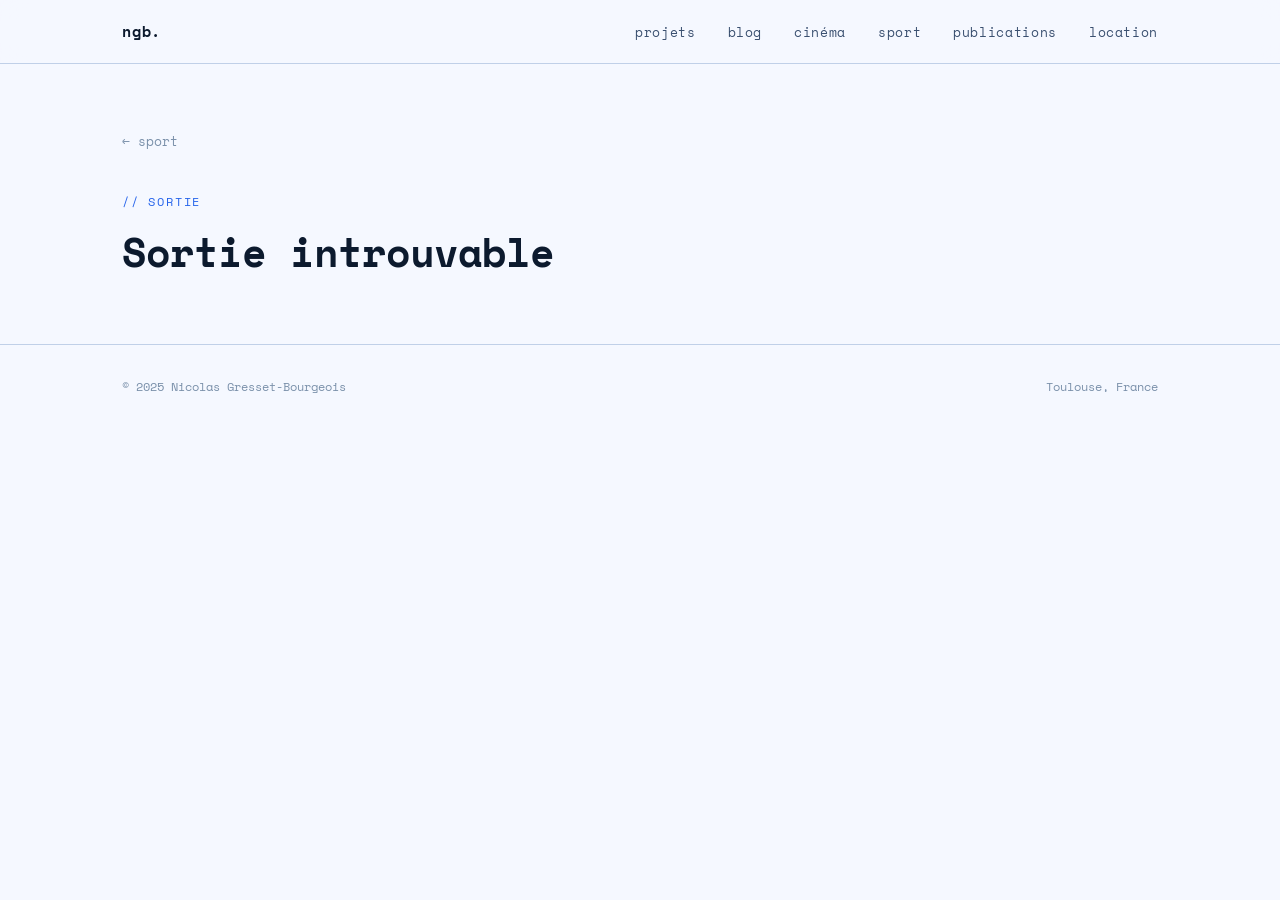
==== activite.html @ 1362cb23 "Add location tab: meeting point finder for Toulouse Client-side prototype that picks the meeting poi" ====
<!DOCTYPE html>
<html lang="fr">

<head>
    <meta charset="UTF-8">
    <meta name="viewport" content="width=device-width, initial-scale=1.0">
    <meta name="description"
        content="Détail d'une sortie course à pied : allure, fréquence cardiaque et intervalles détectés.">
    <title>Sortie — Nicolas Gresset-Bourgeois</title>
    <link rel="preconnect" href="https://fonts.googleapis.com">
    <link rel="preconnect" href="https://fonts.gstatic.com" crossorigin>
    <link
        href="https://fonts.googleapis.com/css2?family=Space+Mono:wght@400;700&family=DM+Sans:ital,wght@0,300;0,400;0,500;1,300&display=swap"
        rel="stylesheet">
    <link rel="stylesheet" href="css/style.css">
</head>

<body>

    <!-- ======= NAVIGATION ======= -->
    <nav class="nav" aria-label="Navigation principale">
        <div class="nav-inner">
            <a href="index.html" class="nav-logo">ngb.</a>
            <button class="nav-toggle" aria-label="Ouvrir le menu de navigation" aria-expanded="false">
                <span></span><span></span><span></span>
            </button>
            <ul class="nav-links" role="list">
                <li><a href="projects.html">projets</a></li>
                <li><a href="blog.html">blog</a></li>
                <li><a href="cinema.html">cinéma</a></li>
                <li><a href="sport.html">sport</a></li>
                <li><a href="publications.html">publications</a></li>
                <li><a href="location.html">location</a></li>
            </ul>
        </div>
    </nav>

    <!-- ======= PAGE HEADER ======= -->
    <header class="page-header">
        <div class="container">
            <a href="sport.html" class="article-back">&larr; sport</a>
            <p class="page-header-label" id="activity-date">// sortie</p>
            <h1 class="page-header-title" id="activity-name">Chargement…</h1>
            <p class="activity-label" id="activity-label"></p>
            <p class="activity-description" id="activity-description" hidden></p>
        </div>
    </header>

    <!-- ======= ACTIVITY DETAIL ======= -->
    <main>
        <div class="container" style="padding-bottom: 5rem;">
            <div class="activity-stats activity-stats--wide" id="activity-stats"></div>

            <section class="chart-card" aria-label="Allure et fréquence cardiaque" style="margin-top: 2rem;">
                <div class="chart-header">
                    <h2 class="chart-title">Allure &amp; fréquence cardiaque</h2>
                    <p class="chart-readout" id="chart-readout" aria-live="polite"></p>
                </div>
                <p class="chart-subtitle">allure (min/km)</p>
                <div class="chart-plot chart-plot--line" id="pace-chart"></div>
                <p class="chart-subtitle">fréquence cardiaque (bpm)</p>
                <div class="chart-plot chart-plot--line" id="hr-chart"></div>
            </section>

            <h2 class="section-label" style="margin: 3rem 0 1.25rem;">// intervalles détectés</h2>
            <ol class="segment-list" id="segment-list"></ol>
        </div>
    </main>

    <!-- ======= FOOTER ======= -->
    <footer class="footer">
        <div class="footer-inner">
            <span class="footer-text">© 2025 Nicolas Gresset-Bourgeois</span>
            <span class="footer-text">Toulouse, France</span>
        </div>
    </footer>

    <script src="js/nav.js"></script>
    <script src="js/activity.js"></script>
</body>

</html>
---- css/style.css ----
/* =============================================
   CSS CUSTOM PROPERTIES
   ============================================= */
:root {
    --color-bg:             #F5F8FF;
    --color-surface:        #FFFFFF;
    --color-surface-hover:  #EDF2FF;
    --color-accent:         #2563EB;
    --color-accent-light:   #1D4ED8;
    --color-border:         #C0D0E8;
    --color-text-primary:   #0C1A2E;
    --color-text-secondary: #3A5070;
    --color-text-muted:     #7A90AA;

    --font-mono: 'Space Mono', monospace;
    --font-sans: 'DM Sans', sans-serif;

    --nav-height: 64px;
    --max-width:  1100px;
    --pad-x:      2rem;
}

/* =============================================
   RESET & BASE
   ============================================= */
*, *::before, *::after { box-sizing: border-box; margin: 0; padding: 0; }

html { scroll-behavior: smooth; }

body {
    background-color: var(--color-bg);
    color: var(--color-text-primary);
    font-family: var(--font-sans);
    font-weight: 400;
    line-height: 1.6;
    min-height: 100vh;
}

a {
    color: var(--color-accent);
    text-decoration: none;
    transition: color 0.2s ease;
}
a:hover { color: var(--color-accent-light); }

img { max-width: 100%; display: block; }

/* =============================================
   NAVIGATION
   ============================================= */
.nav {
    position: fixed;
    inset: 0 0 auto 0;
    z-index: 100;
    height: var(--nav-height);
    background: rgba(245, 248, 255, 0.88);
    backdrop-filter: blur(12px);
    -webkit-backdrop-filter: blur(12px);
    border-bottom: 1px solid var(--color-border);
}

.nav-inner {
    max-width: var(--max-width);
    margin: 0 auto;
    padding: 0 var(--pad-x);
    height: 100%;
    display: flex;
    align-items: center;
    justify-content: space-between;
}

.nav-logo {
    font-family: var(--font-mono);
    font-size: 0.95rem;
    font-weight: 700;
    color: var(--color-text-primary);
    letter-spacing: 0.05em;
}
.nav-logo:hover { color: var(--color-accent-light); }

.nav-links {
    display: flex;
    gap: 2rem;
    list-style: none;
}

.nav-links a {
    font-family: var(--font-mono);
    font-size: 0.8rem;
    color: var(--color-text-secondary);
    text-transform: lowercase;
    letter-spacing: 0.05em;
    transition: color 0.2s ease;
}
.nav-links a:hover,
.nav-links a.active { color: var(--color-accent-light); }

.nav-toggle {
    display: none;
    flex-direction: column;
    gap: 5px;
    cursor: pointer;
    padding: 4px;
    background: none;
    border: none;
}
.nav-toggle span {
    display: block;
    width: 22px;
    height: 2px;
    background: var(--color-text-secondary);
    transition: transform 0.3s ease, opacity 0.3s ease;
}

/* =============================================
   VORONOI CANVAS
   ============================================= */
#voronoi-canvas {
    position: fixed;
    inset: 0;
    width: 100%;
    height: 100%;
    pointer-events: none;
    z-index: 0;
    opacity: 0.6;
}

/* =============================================
   LAYOUT UTILITIES
   ============================================= */
.container {
    max-width: var(--max-width);
    margin: 0 auto;
    padding: 0 var(--pad-x);
    position: relative;
    z-index: 1;
}

.section { padding: 5rem 0; }

.section-header { margin-bottom: 2.5rem; }

.section-label {
    font-family: var(--font-mono);
    font-size: 0.75rem;
    color: var(--color-accent);
    letter-spacing: 0.15em;
    text-transform: uppercase;
    margin-bottom: 0.5rem;
}

.section-title {
    font-family: var(--font-mono);
    font-size: 1.5rem;
    font-weight: 700;
    color: var(--color-text-primary);
}

.section-more {
    margin-top: 1.75rem;
    text-align: right;
}
.section-more a {
    font-family: var(--font-mono);
    font-size: 0.8rem;
    color: var(--color-text-secondary);
}
.section-more a:hover { color: var(--color-accent-light); }

/* =============================================
   HERO
   ============================================= */
.hero {
    min-height: 100vh;
    display: flex;
    align-items: center;
    padding-top: var(--nav-height);
}

.hero-inner { padding: 5rem 0; }

.hero-label {
    font-family: var(--font-mono);
    font-size: 0.75rem;
    color: var(--color-accent);
    letter-spacing: 0.15em;
    margin-bottom: 1.5rem;
    opacity: 0;
    animation: fade-up 0.7s ease forwards;
    animation-delay: 0.1s;
}

.hero-name {
    font-family: var(--font-mono);
    font-size: clamp(2.5rem, 6vw, 4.5rem);
    font-weight: 700;
    color: var(--color-text-primary);
    line-height: 1.1;
    margin-bottom: 0.75rem;
    opacity: 0;
    animation: fade-up 0.7s ease forwards;
    animation-delay: 0.2s;
}

.hero-tagline {
    font-family: var(--font-mono);
    font-size: 1rem;
    color: var(--color-text-secondary);
    margin-bottom: 1.75rem;
    opacity: 0;
    animation: fade-up 0.7s ease forwards;
    animation-delay: 0.3s;
}

.hero-bio {
    font-family: var(--font-sans);
    font-size: 1.05rem;
    font-weight: 300;
    color: var(--color-text-secondary);
    max-width: 540px;
    line-height: 1.75;
    margin-bottom: 2.25rem;
    opacity: 0;
    animation: fade-up 0.7s ease forwards;
    animation-delay: 0.4s;
}

.hero-links {
    display: flex;
    flex-wrap: wrap;
    gap: 0.75rem;
    opacity: 0;
    animation: fade-up 0.7s ease forwards;
    animation-delay: 0.5s;
}

.hero-link {
    display: inline-flex;
    align-items: center;
    gap: 0.45rem;
    font-family: var(--font-mono);
    font-size: 0.78rem;
    color: var(--color-text-secondary);
    padding: 0.45rem 0.9rem;
    border: 1px solid var(--color-border);
    border-radius: 4px;
    transition: color 0.2s, border-color 0.2s, background 0.2s;
}
.hero-link:hover {
    color: var(--color-accent-light);
    border-color: var(--color-accent);
    background: var(--color-surface);
}

/* =============================================
   PROJECT CARDS
   ============================================= */
.projects-grid {
    display: grid;
    grid-template-columns: repeat(auto-fill, minmax(300px, 1fr));
    gap: 1.5rem;
}

.project-card {
    background: var(--color-surface);
    border: 1px solid var(--color-border);
    border-radius: 8px;
    padding: 1.5rem;
    transition: background 0.2s, border-color 0.2s, transform 0.2s;
    display: flex;
    flex-direction: column;
    gap: 0.8rem;
}
.project-card:hover {
    background: var(--color-surface-hover);
    border-color: var(--color-accent);
    transform: translateY(-2px);
}

.project-card-title {
    font-family: var(--font-mono);
    font-size: 0.95rem;
    font-weight: 700;
    color: var(--color-text-primary);
}

.project-card-desc {
    font-family: var(--font-sans);
    font-size: 0.9rem;
    font-weight: 300;
    color: var(--color-text-secondary);
    line-height: 1.65;
    flex: 1;
}

.project-tags {
    display: flex;
    flex-wrap: wrap;
    gap: 0.4rem;
}

.tag {
    font-family: var(--font-mono);
    font-size: 0.68rem;
    color: var(--color-accent);
    background: rgba(37, 99, 235, 0.07);
    border: 1px solid rgba(37, 99, 235, 0.25);
    padding: 0.2rem 0.5rem;
    border-radius: 3px;
    letter-spacing: 0.04em;
}

/* Blog tag variants */
.tag[data-type="tech"]      { color: #4A90D9; background: rgba(74,144,217,0.08); border-color: rgba(74,144,217,0.3); }
.tag[data-type="recherche"] { color: #A78BFA; background: rgba(167,139,250,0.08); border-color: rgba(167,139,250,0.3); }
.tag[data-type="culture"]   { color: #F59E0B; background: rgba(245,158,11,0.08); border-color: rgba(245,158,11,0.3); }
.tag[data-type="perso"]     { color: #4ADEAC; background: rgba(74,222,172,0.08); border-color: rgba(74,222,172,0.3); }

.project-links {
    display: flex;
    gap: 1rem;
    margin-top: 0.25rem;
}

.project-link {
    font-family: var(--font-mono);
    font-size: 0.75rem;
    color: var(--color-text-muted);
    display: inline-flex;
    align-items: center;
    gap: 0.3rem;
    transition: color 0.2s;
}
.project-link:hover { color: var(--color-accent-light); }

/* =============================================
   PUBLICATIONS
   ============================================= */
.publications-list {
    display: flex;
    flex-direction: column;
    gap: 1.25rem;
}

.publication-item {
    background: var(--color-surface);
    border: 1px solid var(--color-border);
    border-left: 3px solid var(--color-accent);
    border-radius: 4px;
    padding: 1.25rem 1.5rem;
}
.publication-item.pending { border-left-color: var(--color-text-muted); }

.publication-title {
    font-family: var(--font-mono);
    font-size: 0.93rem;
    font-weight: 700;
    color: var(--color-text-primary);
    margin-bottom: 0.4rem;
}

.publication-meta {
    font-family: var(--font-sans);
    font-size: 0.85rem;
    color: var(--color-text-secondary);
}
.publication-item.pending .publication-meta {
    color: var(--color-text-muted);
    font-style: italic;
}

.publication-link {
    display: inline-block;
    margin-top: 0.6rem;
    font-family: var(--font-mono);
    font-size: 0.75rem;
    color: var(--color-accent);
}
.publication-link:hover { color: var(--color-accent-light); }

.publication-item .tag { display: inline-block; margin-bottom: 0.6rem; }

.publication-authors {
    font-family: var(--font-sans);
    font-size: 0.85rem;
    font-weight: 300;
    color: var(--color-text-secondary);
    margin-bottom: 0.2rem;
}
.publication-authors strong { font-weight: 500; color: var(--color-text-primary); }

.publication-links {
    display: flex;
    flex-wrap: wrap;
    gap: 1rem;
}

.publication-extra { margin-top: 0.6rem; }
.publication-extra summary {
    font-family: var(--font-mono);
    font-size: 0.75rem;
    color: var(--color-text-muted);
    cursor: pointer;
}
.publication-extra summary:hover { color: var(--color-accent-light); }

.publication-abstract {
    font-family: var(--font-sans);
    font-size: 0.88rem;
    font-weight: 300;
    color: var(--color-text-secondary);
    line-height: 1.7;
    margin-top: 0.5rem;
    max-width: 720px;
}

.publication-bibtex pre {
    margin-top: 0.5rem;
    padding: 0.9rem 1rem;
    background: var(--color-bg);
    border: 1px solid var(--color-border);
    border-radius: 4px;
    font-family: var(--font-mono);
    font-size: 0.72rem;
    color: var(--color-text-secondary);
    white-space: pre-wrap;
    word-break: break-word;
}

.publication-copy {
    margin-top: 0.4rem;
    font-family: var(--font-mono);
    font-size: 0.72rem;
    color: var(--color-accent);
    background: none;
    border: 1px solid var(--color-border);
    border-radius: 4px;
    padding: 0.2rem 0.6rem;
    cursor: pointer;
}
.publication-copy:hover { border-color: var(--color-accent); }

.publication-year {
    font-family: var(--font-mono);
    font-size: 0.75rem;
    color: var(--color-accent);
    letter-spacing: 0.15em;
    margin-top: 1rem;
}

.publication-profiles {
    display: flex;
    flex-wrap: wrap;
    gap: 1.25rem;
    margin-top: 0.75rem;
    font-family: var(--font-mono);
    font-size: 0.8rem;
}

/* =============================================
   BLOG PREVIEW LIST (home)
   ============================================= */
.blog-list {
    display: flex;
    flex-direction: column;
}

.blog-item {
    display: flex;
    align-items: baseline;
    gap: 1.25rem;
    padding: 1rem 0;
    border-bottom: 1px solid var(--color-border);
    color: inherit;
    transition: background 0.15s;
}
.blog-item:last-child { border-bottom: none; }

.blog-item-date {
    font-family: var(--font-mono);
    font-size: 0.75rem;
    color: var(--color-text-muted);
    white-space: nowrap;
    min-width: 88px;
}

.blog-item-title {
    font-family: var(--font-sans);
    font-size: 0.93rem;
    color: var(--color-text-secondary);
    transition: color 0.2s;
}
.blog-item:hover .blog-item-title { color: var(--color-accent-light); }

/* =============================================
   PAGE HEADER (inner pages)
   ============================================= */
.page-header {
    padding: calc(var(--nav-height) + 4rem) 0 3rem;
}

.page-header-label {
    font-family: var(--font-mono);
    font-size: 0.75rem;
    color: var(--color-accent);
    letter-spacing: 0.15em;
    text-transform: uppercase;
    margin-bottom: 0.5rem;
}

.page-header-title {
    font-family: var(--font-mono);
    font-size: clamp(1.8rem, 4vw, 2.5rem);
    font-weight: 700;
    color: var(--color-text-primary);
}

/* =============================================
   TAG FILTERS (projects page)
   ============================================= */
.tag-filters {
    display: flex;
    flex-wrap: wrap;
    gap: 0.5rem;
    margin-bottom: 2.25rem;
}

.tag-filter {
    font-family: var(--font-mono);
    font-size: 0.75rem;
    color: var(--color-text-secondary);
    background: none;
    border: 1px solid var(--color-border);
    padding: 0.3rem 0.75rem;
    border-radius: 4px;
    cursor: pointer;
    transition: all 0.2s;
}
.tag-filter:hover {
    border-color: var(--color-accent);
    color: var(--color-accent-light);
}
.tag-filter.active {
    background: var(--color-accent);
    color: #fff;
    border-color: var(--color-accent);
}

/* =============================================
   BLOG FULL LIST (blog page)
   ============================================= */
.blog-full-list { display: flex; flex-direction: column; }

.blog-full-item {
    display: block;
    padding: 1.5rem 0;
    border-bottom: 1px solid var(--color-border);
    color: inherit;
}
.blog-full-item:last-child { border-bottom: none; }

.blog-full-item-header {
    display: flex;
    align-items: baseline;
    gap: 1rem;
    margin-bottom: 0.5rem;
    flex-wrap: wrap;
}

.blog-full-item-date {
    font-family: var(--font-mono);
    font-size: 0.75rem;
    color: var(--color-text-muted);
    white-space: nowrap;
}

.blog-full-item-title {
    font-family: var(--font-sans);
    font-size: 1.05rem;
    font-weight: 500;
    color: var(--color-text-primary);
    transition: color 0.2s;
}
.blog-full-item:hover .blog-full-item-title { color: var(--color-accent-light); }

.blog-full-item-excerpt {
    font-family: var(--font-sans);
    font-size: 0.88rem;
    font-weight: 300;
    color: var(--color-text-secondary);
    max-width: 640px;
}

/* =============================================
   CINEMA PAGE
   ============================================= */
.letterboxd-wrap {
    border: 1px solid var(--color-border);
    border-radius: 8px;
    overflow: hidden;
    background: var(--color-surface);
    /* Subtle inner shadow to separate the embed from the page */
    box-shadow: inset 0 1px 3px rgba(37, 99, 235, 0.06);
}

.letterboxd-wrap iframe {
    display: block;
    border: 0;
    width: 100%;
    min-height: 820px;
}

/* =============================================
   SPORT PAGE
   ============================================= */
.activities-grid {
    display: grid;
    grid-template-columns: repeat(auto-fill, minmax(300px, 1fr));
    gap: 1.5rem;
}

.activities-status {
    font-family: var(--font-mono);
    font-size: 0.85rem;
    color: var(--color-text-muted);
}

.activity-card {
    background: var(--color-surface);
    border: 1px solid var(--color-border);
    border-radius: 8px;
    padding: 1.5rem;
    transition: background 0.2s, border-color 0.2s, transform 0.2s;
    display: flex;
    flex-direction: column;
    gap: 0.9rem;
}
.activity-card:hover {
    background: var(--color-surface-hover);
    border-color: var(--color-accent);
    transform: translateY(-2px);
}

.activity-card-header {
    display: flex;
    align-items: center;
    justify-content: space-between;
}

.activity-kind {
    font-family: var(--font-mono);
    font-size: 0.7rem;
    padding: 0.15rem 0.55rem;
    border-radius: 4px;
    border: 1px solid;
}
.activity-card[data-kind="run"]  .activity-kind { color: #F59E0B; background: rgba(245,158,11,0.08); border-color: rgba(245,158,11,0.3); }
.activity-card[data-kind="ride"] .activity-kind { color: #4A90D9; background: rgba(74,144,217,0.08); border-color: rgba(74,144,217,0.3); }

.activity-date {
    font-family: var(--font-mono);
    font-size: 0.75rem;
    color: var(--color-text-muted);
}

.activity-title {
    font-family: var(--font-mono);
    font-size: 0.95rem;
    font-weight: 700;
    color: var(--color-text-primary);
}

.activity-card-label {
    font-family: var(--font-mono);
    font-size: 0.75rem;
    color: var(--color-accent);
    line-height: 1.5;
}

.activity-stats {
    display: grid;
    grid-template-columns: repeat(2, 1fr);
    gap: 0.75rem 1rem;
}

.activity-stat {
    display: flex;
    flex-direction: column;
}

.activity-stat-label {
    font-family: var(--font-mono);
    font-size: 0.68rem;
    color: var(--color-text-muted);
    text-transform: uppercase;
    letter-spacing: 0.08em;
}

.activity-stat-value {
    font-family: var(--font-sans);
    font-size: 1.05rem;
    font-weight: 500;
    color: var(--color-text-primary);
}

/* Charts */
.chart-card {
    background: var(--color-surface);
    border: 1px solid var(--color-border);
    border-radius: 8px;
    padding: 1.5rem;
}

.chart-header {
    display: flex;
    flex-wrap: wrap;
    align-items: baseline;
    justify-content: space-between;
    gap: 0.5rem 1.5rem;
    margin-bottom: 1rem;
}

.chart-title {
    font-family: var(--font-mono);
    font-size: 0.95rem;
    font-weight: 700;
    color: var(--color-text-primary);
}

.chart-plot {
    position: relative;
    min-height: 240px;
}
.chart-plot svg { display: block; }

.chart-grid { stroke: var(--color-border); stroke-width: 1; opacity: 0.6; }

.chart-bar--easy    { fill: #4A90D9; }
.chart-bar--quality { fill: #F59E0B; }

.chart-legend {
    display: flex;
    gap: 1rem;
    list-style: none;
    font-family: var(--font-mono);
    font-size: 0.75rem;
    color: var(--color-text-secondary);
}
.chart-legend li { display: flex; align-items: center; gap: 0.4rem; }

.chart-swatch {
    width: 10px;
    height: 10px;
    border-radius: 2px;
}
.chart-swatch--easy    { background: #4A90D9; }
.chart-swatch--quality { background: #F59E0B; }

.chart-value {
    font-family: var(--font-mono);
    font-size: 0.7rem;
    fill: var(--color-text-secondary);
}

.chart-tick {
    font-family: var(--font-mono);
    font-size: 0.65rem;
    fill: var(--color-text-muted);
    font-variant-numeric: tabular-nums;
}

/* Activity detail page */
a.activity-card { color: inherit; }

.activity-label {
    font-family: var(--font-mono);
    font-size: 0.9rem;
    color: var(--color-accent);
    margin-top: 0.75rem;
}

.activity-description {
    font-family: var(--font-sans);
    font-size: 0.95rem;
    font-weight: 300;
    color: var(--color-text-secondary);
    max-width: 640px;
    margin-top: 0.75rem;
    white-space: pre-line;
}

.activity-stats--wide { grid-template-columns: repeat(4, 1fr); }

.chart-readout {
    font-family: var(--font-mono);
    font-size: 0.75rem;
    color: var(--color-text-secondary);
    font-variant-numeric: tabular-nums;
    min-height: 1.2em;
}

.chart-subtitle {
    font-family: var(--font-mono);
    font-size: 0.68rem;
    color: var(--color-text-muted);
    text-transform: uppercase;
    letter-spacing: 0.08em;
    margin-top: 0.75rem;
}

.chart-plot--line { min-height: 0; }

.chart-line {
    fill: none;
    stroke-width: 2;
    stroke-linejoin: round;
    stroke-linecap: round;
}
.chart-line--pace-chart { stroke: var(--color-accent); }
.chart-line--hr-chart   { stroke: #DC2626; }

.chart-band { fill: #F59E0B; fill-opacity: 0.12; }

.chart-cursor { stroke: var(--color-text-muted); stroke-width: 1; }

.chart-hit { fill: transparent; cursor: crosshair; }

.segment-list {
    list-style: none;
    display: flex;
    flex-direction: column;
    font-family: var(--font-mono);
    font-size: 0.8rem;
    color: var(--color-text-secondary);
    font-variant-numeric: tabular-nums;
}

.segment {
    display: grid;
    grid-template-columns: 1.6fr repeat(4, 1fr);
    gap: 1rem;
    padding: 0.6rem 0 0.6rem 0.75rem;
    border-bottom: 1px solid var(--color-border);
    border-left: 3px solid transparent;
}
.segment[data-type="work"] { border-left-color: #F59E0B; color: var(--color-text-primary); }

.segment-name { color: var(--color-text-primary); }

.segment--split {
    padding-left: 2rem;
    font-size: 0.75rem;
    color: var(--color-text-muted);
    border-bottom-style: dashed;
}
.segment--split .segment-name { color: var(--color-text-secondary); }
.segment--split[data-type="work"] { color: var(--color-text-secondary); border-left-color: rgba(245, 158, 11, 0.4); }

/* =============================================
   LAB PAGE
   ============================================= */
.lab-coming-soon {
    display: flex;
    flex-direction: column;
    align-items: center;
    justify-content: center;
    min-height: 50vh;
    text-align: center;
    gap: 1.25rem;
}

.lab-icon {
    opacity: 0.2;
}

.lab-coming-soon-text {
    font-family: var(--font-mono);
    font-size: 0.9rem;
    color: var(--color-text-muted);
}

/* =============================================
   BLOG ARTICLE TEMPLATE
   ============================================= */
.article-header {
    padding: calc(var(--nav-height) + 4rem) 0 2.5rem;
    border-bottom: 1px solid var(--color-border);
    margin-bottom: 3rem;
}

.article-meta {
    display: flex;
    align-items: center;
    flex-wrap: wrap;
    gap: 0.75rem;
    margin-bottom: 1.25rem;
}

.article-date {
    font-family: var(--font-mono);
    font-size: 0.78rem;
    color: var(--color-text-muted);
}

.article-title {
    font-family: var(--font-mono);
    font-size: clamp(1.5rem, 4vw, 2.2rem);
    font-weight: 700;
    color: var(--color-text-primary);
    line-height: 1.25;
    margin-bottom: 1rem;
}

.article-content {
    font-family: var(--font-sans);
    font-size: 1rem;
    font-weight: 300;
    line-height: 1.85;
    color: var(--color-text-secondary);
    max-width: 680px;
}

.article-content h2 {
    font-family: var(--font-mono);
    font-size: 1.2rem;
    font-weight: 700;
    color: var(--color-text-primary);
    margin: 2.5rem 0 1rem;
}

.article-content h3 {
    font-family: var(--font-mono);
    font-size: 1rem;
    font-weight: 700;
    color: var(--color-text-primary);
    margin: 2rem 0 0.75rem;
}

.article-content p { margin-bottom: 1.25rem; }

.article-content a {
    color: var(--color-accent);
    text-decoration: underline;
    text-decoration-color: rgba(74, 144, 217, 0.4);
}
.article-content a:hover { color: var(--color-accent-light); }

.article-content code {
    font-family: var(--font-mono);
    font-size: 0.85em;
    background: var(--color-surface);
    border: 1px solid var(--color-border);
    padding: 0.1em 0.35em;
    border-radius: 3px;
    color: var(--color-accent-light);
}

.article-content pre {
    background: var(--color-surface);
    border: 1px solid var(--color-border);
    border-radius: 6px;
    padding: 1.25rem;
    overflow-x: auto;
    margin: 1.5rem 0;
}
.article-content pre code {
    background: none;
    border: none;
    padding: 0;
    font-size: 0.85rem;
}

.article-content ul,
.article-content ol {
    padding-left: 1.5rem;
    margin-bottom: 1.25rem;
}

.article-content blockquote {
    border-left: 3px solid var(--color-accent);
    padding-left: 1.25rem;
    margin: 1.5rem 0;
    color: var(--color-text-secondary);
    font-style: italic;
}

.article-back {
    font-family: var(--font-mono);
    font-size: 0.8rem;
    color: var(--color-text-muted);
    margin-bottom: 2.5rem;
    display: inline-block;
}
.article-back:hover { color: var(--color-accent-light); }

/* =============================================
   LOCATION (meeting point prototype)
   ============================================= */
.location-banner {
    margin-bottom: 1.5rem;
    padding: 0.75rem 1rem;
    border: 1px solid #F59E0B;
    border-radius: 8px;
    background: #FFF7E6;
    color: #8A5200;
    font-family: var(--font-mono);
    font-size: 0.8rem;
}

.location-banner--blocking { border-color: var(--color-accent); background: var(--color-surface-hover); color: var(--color-accent-light); }

.location-keys { margin-bottom: 1.5rem; }
.location-keys summary { cursor: pointer; }
.location-keys-form { display: grid; gap: 0.9rem; margin-top: 1rem; max-width: 40rem; font-size: 0.85rem; }
.location-keys-actions { display: flex; flex-wrap: wrap; gap: 0.75rem; }

.location-form { margin-bottom: 1.5rem; }

.participant {
    display: grid;
    grid-template-columns: minmax(8rem, 1fr) minmax(12rem, 2.5fr) auto;
    align-items: start;
    gap: 0.75rem 1rem;
    padding: 1rem 0;
    border: none;
    border-top: 1px solid var(--color-border);
}

.participant-legend {
    float: left;
    grid-column: 1 / -1;
    font-family: var(--font-mono);
    font-size: 0.75rem;
    color: var(--color-accent);
}

/* Align with the inputs, below their labels */
.participant > [data-action="locate"] { margin-top: 1.4rem; }

.participant-address { position: relative; }

.participant-hint { font-size: 0.65rem; color: var(--color-text-muted); }
.participant--located .participant-hint { color: #15803D; }
.participant--located .participant-address input { border-color: #15803D; }

.address-options {
    position: absolute;
    top: calc(100% - 1.1rem);
    left: 0;
    right: 0;
    z-index: 1000; /* above the Leaflet map panes */
    max-height: 16rem;
    overflow-y: auto;
    list-style: none;
    background: var(--color-surface);
    border: 1px solid var(--color-border);
    border-radius: 6px;
    box-shadow: 0 6px 18px rgba(12, 26, 46, 0.12);
    font-family: var(--font-sans);
    font-size: 0.85rem;
    color: var(--color-text-primary);
}
.address-options li { padding: 0.5rem 0.75rem; cursor: pointer; }
.address-options li[aria-selected="true"],
.address-options li[data-index]:hover { background: var(--color-surface-hover); }
.address-options .address-empty { cursor: default; color: var(--color-text-muted); }

.participant-modes {
    grid-column: 1 / 3;
    display: flex;
    flex-wrap: wrap;
    gap: 0.4rem 1.25rem;
    font-size: 0.85rem;
    color: var(--color-text-secondary);
}
.participant-modes label { display: flex; align-items: center; gap: 0.35rem; cursor: pointer; }

.location-field {
    display: flex;
    flex-direction: column;
    gap: 0.3rem;
    font-family: var(--font-mono);
    font-size: 0.7rem;
    color: var(--color-text-muted);
}
.location-field input,
.location-field select {
    font: inherit;
    font-family: var(--font-sans);
    font-size: 0.9rem;
    color: var(--color-text-primary);
    padding: 0.5rem 0.65rem;
    background: var(--color-bg);
    border: 1px solid var(--color-border);
    border-radius: 6px;
}
.location-field input:focus,
.location-field select:focus { outline: 2px solid var(--color-accent); outline-offset: -1px; }

.location-button {
    font-family: var(--font-mono);
    font-size: 0.75rem;
    padding: 0.55rem 0.9rem;
    color: var(--color-accent);
    background: var(--color-surface);
    border: 1px solid var(--color-border);
    border-radius: 6px;
    cursor: pointer;
    white-space: nowrap;
    transition: border-color 0.2s ease, background 0.2s ease;
}
.location-button:hover:not(:disabled) { border-color: var(--color-accent); background: var(--color-surface-hover); }
.location-button:disabled { opacity: 0.5; cursor: default; }
.location-button--primary { color: #FFFFFF; background: var(--color-accent); border-color: var(--color-accent); }
.location-button--primary:hover:not(:disabled) { background: var(--color-accent-light); }
.location-button--ghost { border-color: transparent; color: var(--color-text-muted); justify-self: end; }

.location-submit {
    display: flex;
    flex-wrap: wrap;
    align-items: end;
    justify-content: space-between;
    gap: 1rem;
    padding-top: 1rem;
    border-top: 1px solid var(--color-border);
}

.location-progress { margin-bottom: 1.5rem; }

.progress-steps {
    list-style: none;
    margin-bottom: 1rem;
    font-size: 0.85rem;
}
.progress-step {
    display: flex;
    flex-wrap: wrap;
    align-items: baseline;
    gap: 0.25rem 0.75rem;
    padding: 0.35rem 0;
}
.progress-step::before {
    flex: none;
    width: 1.2rem;
    font-family: var(--font-mono);
    text-align: center;
}
.progress-step[data-state="pending"]         { color: var(--color-text-muted); }
.progress-step[data-state="pending"]::before { content: '·'; }
.progress-step[data-state="running"]::before { content: '◌'; color: var(--color-accent); animation: progress-spin 1s linear infinite; }
.progress-step[data-state="done"]::before    { content: '✓'; color: #15803D; }
.progress-step[data-state="error"]           { color: #B91C1C; }
.progress-step[data-state="error"]::before   { content: '✕'; }

@keyframes progress-spin { to { transform: rotate(360deg); } }

.location-calls {
    display: grid;
    gap: 0.25rem;
    padding-top: 0.75rem;
    border-top: 1px solid var(--color-border);
    font-size: 0.8rem;
}
.location-calls-row { display: flex; flex-wrap: wrap; gap: 0.25rem 0.75rem; }
.location-calls dt { min-width: 12rem; font-family: var(--font-mono); font-size: 0.7rem; color: var(--color-text-secondary); }

.location-map-card { margin-bottom: 1.5rem; }
.location-sources { margin-top: 0.5rem; }
.location-map {
    height: 440px;
    border-radius: 6px;
    border: 1px solid var(--color-border);
}

.location-swatch {
    display: inline-block;
    width: 10px;
    height: 10px;
    border-radius: 50%;
}
.location-swatch--participant { background: #2563EB; }
.location-swatch--candidate   { background: #7A90AA; }
.location-swatch--best        { background: #EA580C; }
.location-swatch--center      { background: #0C1A2E; width: 6px; height: 6px; }

.location-best { display: flex; flex-wrap: wrap; align-items: center; gap: 0.5rem; margin-bottom: 1rem; }

.location-subtitle {
    margin: 1.5rem 0 0.75rem;
    font-family: var(--font-mono);
    font-size: 0.8rem;
    color: var(--color-text-secondary);
}

.location-table-wrap { overflow-x: auto; }
.location-table {
    width: 100%;
    border-collapse: collapse;
    font-size: 0.85rem;
}
.location-table th {
    text-align: left;
    font-family: var(--font-mono);
    font-size: 0.7rem;
    font-weight: 400;
    color: var(--color-text-muted);
    padding: 0.4rem 0.75rem 0.4rem 0;
    border-bottom: 1px solid var(--color-border);
}
.location-table td {
    padding: 0.5rem 0.75rem 0.5rem 0;
    border-bottom: 1px solid var(--color-border);
    vertical-align: top;
}
.location-row--best td { color: #C2410C; font-weight: 500; }
.location-muted { color: var(--color-text-muted); font-size: 0.8rem; }

/* =============================================
   FOOTER
   ============================================= */
.footer {
    border-top: 1px solid var(--color-border);
    padding: 2rem 0;
    position: relative;
    z-index: 1;
}

.footer-inner {
    max-width: var(--max-width);
    margin: 0 auto;
    padding: 0 var(--pad-x);
    display: flex;
    justify-content: space-between;
    align-items: center;
    flex-wrap: wrap;
    gap: 0.75rem;
}

.footer-text {
    font-family: var(--font-mono);
    font-size: 0.75rem;
    color: var(--color-text-muted);
}

/* =============================================
   ANIMATIONS
   ============================================= */
@keyframes fade-up {
    from { opacity: 0; transform: translateY(20px); }
    to   { opacity: 1; transform: translateY(0);    }
}

/* =============================================
   RESPONSIVE
   ============================================= */
@media (max-width: 768px) {
    :root { --pad-x: 1.25rem; }

    .nav-links {
        display: none;
        position: absolute;
        top: var(--nav-height);
        left: 0;
        right: 0;
        background: rgba(245, 248, 255, 0.98);
        flex-direction: column;
        gap: 0;
        border-bottom: 1px solid var(--color-border);
    }
    .nav-links.open { display: flex; }
    .nav-links li { border-bottom: 1px solid var(--color-border); }
    .nav-links a { display: block; padding: 1rem var(--pad-x); }

    .nav-toggle { display: flex; }

    .projects-grid { grid-template-columns: 1fr; }
    .activities-grid { grid-template-columns: 1fr; }
    .activity-stats--wide { grid-template-columns: repeat(2, 1fr); }
    .segment { grid-template-columns: repeat(4, 1fr); gap: 0.25rem 1rem; }
    .segment-name { grid-column: 1 / -1; }

    .blog-item { flex-direction: column; gap: 0.2rem; }

    .participant { grid-template-columns: 1fr; }
    .participant-modes { grid-column: auto; }
    .participant > [data-action="locate"] { margin-top: 0; justify-self: start; }
    .location-button--ghost { justify-self: start; }
    .location-map { height: 340px; }

    .footer-inner { flex-direction: column; text-align: center; }
}
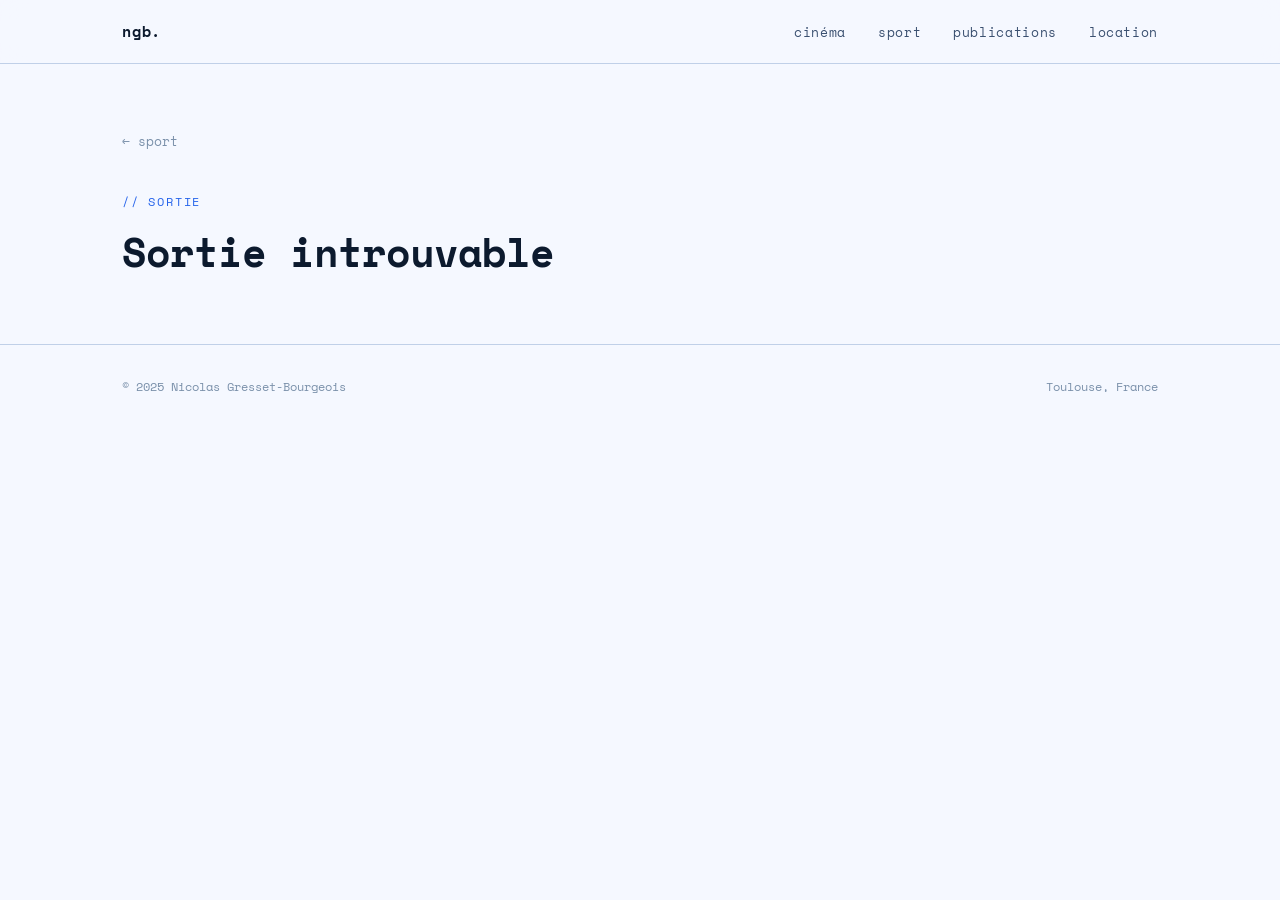
==== commit 52b3fd6a: "Simplify the home page and share the navigation across pages The home page now only keeps the hero, " ====
--- a/activite.html
+++ b/activite.html
@@ -18,22 +18,7 @@
 <body>
 
     <!-- ======= NAVIGATION ======= -->
-    <nav class="nav" aria-label="Navigation principale">
-        <div class="nav-inner">
-            <a href="index.html" class="nav-logo">ngb.</a>
-            <button class="nav-toggle" aria-label="Ouvrir le menu de navigation" aria-expanded="false">
-                <span></span><span></span><span></span>
-            </button>
-            <ul class="nav-links" role="list">
-                <li><a href="projects.html">projets</a></li>
-                <li><a href="blog.html">blog</a></li>
-                <li><a href="cinema.html">cinéma</a></li>
-                <li><a href="sport.html">sport</a></li>
-                <li><a href="publications.html">publications</a></li>
-                <li><a href="location.html">location</a></li>
-            </ul>
-        </div>
-    </nav>
+    <nav class="nav" aria-label="Navigation principale"></nav>
 
     <!-- ======= PAGE HEADER ======= -->
     <header class="page-header">
--- a/css/style.css
+++ b/css/style.css
@@ -177,11 +177,20 @@
     padding-top: var(--nav-height);
 }
 
-.hero-inner { padding: 5rem 0; }
+/* Home page: the hero fills the viewport left by the footer */
+.page-home {
+    display: flex;
+    flex-direction: column;
+    min-height: 100svh;
+}
+.page-home .hero { flex: 1; min-height: 0; }
+
+/* Vertical only, so .container keeps its side padding */
+.hero-inner { padding-block: 5rem; }
 
 .hero-label {
     font-family: var(--font-mono);
-    font-size: 0.75rem;
+    font-size: 0.875rem;
     color: var(--color-accent);
     letter-spacing: 0.15em;
     margin-bottom: 1.5rem;
@@ -594,21 +603,140 @@
 /* =============================================
    CINEMA PAGE
    ============================================= */
-.letterboxd-wrap {
+.films-list {
+    display: flex;
+    flex-direction: column;
+    gap: 1rem;
+}
+
+.film-card {
+    display: grid;
+    grid-template-columns: 90px 1fr;
+    gap: 1rem 1.25rem;
+    align-items: start;
+    background: var(--color-surface);
     border: 1px solid var(--color-border);
     border-radius: 8px;
+    padding: 1.25rem;
+}
+
+.film-poster {
+    aspect-ratio: 2 / 3;
+    border-radius: 4px;
     overflow: hidden;
-    background: var(--color-surface);
-    /* Subtle inner shadow to separate the embed from the page */
-    box-shadow: inset 0 1px 3px rgba(37, 99, 235, 0.06);
-}
-
-.letterboxd-wrap iframe {
-    display: block;
-    border: 0;
-    width: 100%;
-    min-height: 820px;
-}
+    background: var(--color-surface-hover);
+    border: 1px solid var(--color-border);
+}
+.film-poster img { display: block; width: 100%; height: 100%; object-fit: cover; }
+
+.film-header {
+    display: flex;
+    flex-direction: column;
+    gap: 0.2rem;
+    min-width: 0;
+}
+
+/* Stars sit at the end of the title line, so date and credits get the full width below */
+.film-title-line {
+    display: flex;
+    align-items: baseline;
+    justify-content: space-between;
+    gap: 0.5rem;
+}
+
+.film-title {
+    font-family: var(--font-mono);
+    font-size: 0.95rem;
+    font-weight: 700;
+    color: var(--color-text-primary);
+}
+.film-title:hover { color: var(--color-accent-light); }
+
+.film-year {
+    font-weight: 400;
+    color: var(--color-text-muted);
+}
+
+.film-date {
+    font-family: var(--font-mono);
+    font-size: 0.75rem;
+    color: var(--color-text-muted);
+}
+
+.film-credits:empty { display: none; }
+.film-credits {
+    margin-top: 0.15rem;
+    font-family: var(--font-sans);
+    font-size: 0.85rem;
+    color: var(--color-text-secondary);
+}
+
+.film-credits a { color: inherit; text-decoration: underline dotted var(--color-border); text-underline-offset: 3px; }
+.film-credits a:hover { color: var(--color-accent-light); text-decoration-color: currentColor; }
+
+.film-rating {
+    flex-shrink: 0;
+    white-space: nowrap;
+    font-size: 0.9rem;
+    letter-spacing: 0.05em;
+    color: #F59E0B;
+}
+.film-like { color: #DC2626; }
+
+.film-text {
+    grid-column: 1 / -1;
+    display: flex;
+    flex-direction: column;
+}
+
+.film-review {
+    display: flex;
+    flex-direction: column;
+    gap: 0.5rem;
+    font-family: var(--font-sans);
+    font-size: 0.9rem;
+    font-weight: 300;
+    color: var(--color-text-secondary);
+    white-space: pre-line;
+}
+/* display: flex above would otherwise override the hidden attribute */
+.film-review[hidden] { display: none; }
+
+.film-spoiler,
+.films-more {
+    align-self: flex-start;
+    font-family: var(--font-mono);
+    font-size: 0.75rem;
+    color: var(--color-text-secondary);
+    background: var(--color-bg);
+    border: 1px dashed var(--color-border);
+    border-radius: 4px;
+    padding: 0.5rem 0.75rem;
+    cursor: pointer;
+}
+.film-spoiler:hover,
+.films-more:hover { color: var(--color-accent-light); border-color: var(--color-accent); }
+
+.films-more { display: block; margin: 1.5rem auto 0; border-style: solid; }
+.films-more[hidden] { display: none; }
+
+.chart-bar--films { fill: var(--color-accent); }
+
+.chart-tick--year { font-weight: 700; }
+
+.tmdb-credit {
+    display: flex;
+    align-items: center;
+    gap: 1rem;
+    margin-top: 3rem;
+    padding-top: 1.25rem;
+    border-top: 1px solid var(--color-border);
+    font-family: var(--font-sans);
+    font-size: 0.8rem;
+    font-weight: 300;
+    color: var(--color-text-muted);
+}
+.tmdb-credit img { display: block; flex-shrink: 0; }
 
 /* =============================================
    SPORT PAGE
@@ -1013,6 +1141,21 @@
 .location-keys summary { cursor: pointer; }
 .location-keys-form { display: grid; gap: 0.9rem; margin-top: 1rem; max-width: 40rem; font-size: 0.85rem; }
 .location-keys-actions { display: flex; flex-wrap: wrap; gap: 0.75rem; }
+
+.page-header--compact { padding: calc(var(--nav-height) + 2rem) 0 1.5rem; }
+.page-header-intro {
+    margin-top: 0.5rem;
+    font-family: var(--font-sans);
+    font-size: 0.9rem;
+    font-weight: 300;
+    color: var(--color-text-muted);
+}
+
+/* Sections are flex items so that the results can come before the map on phones */
+.location-layout { display: flex; flex-direction: column; }
+/* Auto-scrolled sections stop below the fixed navigation */
+#location-progress,
+#location-results { scroll-margin-top: calc(var(--nav-height) + 1rem); }
 
 .location-form { margin-bottom: 1.5rem; }
 
@@ -1025,6 +1168,21 @@
     border: none;
     border-top: 1px solid var(--color-border);
 }
+
+/* Located participant folded into one line */
+.participant-summary { display: none; }
+.participant--collapsed > :not(legend):not(.participant-summary) { display: none; }
+.participant--collapsed .participant-summary {
+    grid-column: 1 / -1;
+    display: flex;
+    align-items: center;
+    justify-content: space-between;
+    gap: 0.75rem;
+    font-size: 0.9rem;
+}
+.participant-summary-text { min-width: 0; overflow-wrap: anywhere; color: var(--color-text-secondary); }
+.participant-summary-text strong { color: var(--color-text-primary); font-weight: 500; }
+.participant-summary-warning { color: #B91C1C; }
 
 .participant-legend {
     float: left;
@@ -1064,16 +1222,43 @@
 .address-options li[aria-selected="true"],
 .address-options li[data-index]:hover { background: var(--color-surface-hover); }
 .address-options .address-empty { cursor: default; color: var(--color-text-muted); }
-
-.participant-modes {
-    grid-column: 1 / 3;
-    display: flex;
-    flex-wrap: wrap;
-    gap: 0.4rem 1.25rem;
+.address-tag {
+    margin-left: 0.25rem;
+    padding: 0 0.35rem;
+    border-radius: 4px;
+    background: var(--color-surface-hover);
+    font-family: var(--font-mono);
+    font-size: 0.65rem;
+    color: var(--color-text-secondary);
+}
+.address-detail { display: block; font-size: 0.8rem; color: var(--color-text-muted); }
+
+.participant-modes { grid-column: 1 / 3; }
+
+/* Toggle chips: a whole pill to click or tap; the checkbox stays in the page (keyboard,
+   screen readers) but is visually hidden */
+.chips { display: flex; flex-wrap: wrap; gap: 0.5rem; }
+.chip {
+    position: relative;
+    display: inline-flex;
+    align-items: center;
+    gap: 0.35rem;
+    min-height: 2.5rem;
+    padding: 0.4rem 0.95rem;
+    border: 1px solid var(--color-border);
+    border-radius: 999px;
+    background: var(--color-surface);
     font-size: 0.85rem;
     color: var(--color-text-secondary);
-}
-.participant-modes label { display: flex; align-items: center; gap: 0.35rem; cursor: pointer; }
+    cursor: pointer;
+    user-select: none;
+    transition: background 0.15s ease, border-color 0.15s ease, color 0.15s ease;
+}
+.chip input { position: absolute; width: 1px; height: 1px; margin: 0; opacity: 0; }
+.chip:hover { border-color: var(--color-accent); }
+.chip:has(input:checked) { background: var(--color-accent); border-color: var(--color-accent); color: #FFFFFF; }
+.chip:has(input:checked)::before { content: '✓'; font-weight: 700; }
+.chip:has(input:focus-visible) { outline: 2px solid var(--color-accent); outline-offset: 2px; }
 
 .location-field {
     display: flex;
@@ -1096,6 +1281,51 @@
 }
 .location-field input:focus,
 .location-field select:focus { outline: 2px solid var(--color-accent); outline-offset: -1px; }
+
+/* Arrival slot: a button opening a list of about 10 ranges */
+.slot-field { position: relative; }
+.slot-button {
+    min-width: 11rem;
+    padding: 0.5rem 2rem 0.5rem 0.65rem;
+    font-family: var(--font-sans);
+    font-size: 0.9rem;
+    text-align: left;
+    color: var(--color-text-primary);
+    background: var(--color-bg);
+    border: 1px solid var(--color-border);
+    border-radius: 6px;
+    cursor: pointer;
+}
+.slot-button::after {
+    content: '▾';
+    position: absolute;
+    right: 0.75rem;
+    color: var(--color-text-muted);
+}
+.slot-button:focus-visible { outline: 2px solid var(--color-accent); outline-offset: -1px; }
+.slot-options {
+    position: absolute;
+    top: 100%;
+    left: 0;
+    right: 0;
+    z-index: 1000; /* above the Leaflet map panes */
+    margin-top: 0.25rem;
+    max-height: 22.5rem; /* 10 ranges of 2.25rem */
+    overflow-y: auto;
+    list-style: none;
+    background: var(--color-surface);
+    border: 1px solid var(--color-border);
+    border-radius: 6px;
+    box-shadow: 0 6px 18px rgba(12, 26, 46, 0.12);
+    font-family: var(--font-sans);
+    font-size: 0.9rem;
+    color: var(--color-text-primary);
+}
+.slot-options:focus { outline: none; }
+.slot-options li { display: flex; align-items: center; height: 2.25rem; padding: 0 0.75rem; cursor: pointer; }
+.slot-options li:hover,
+.slot-options li[aria-selected="true"] { background: var(--color-surface-hover); }
+.slot-options li[aria-selected="true"] { font-weight: 500; color: var(--color-accent-light); }
 
 .location-button {
     font-family: var(--font-mono);
@@ -1114,6 +1344,23 @@
 .location-button--primary { color: #FFFFFF; background: var(--color-accent); border-color: var(--color-accent); }
 .location-button--primary:hover:not(:disabled) { background: var(--color-accent-light); }
 .location-button--ghost { border-color: transparent; color: var(--color-text-muted); justify-self: end; }
+
+.location-categories {
+    padding: 1rem 0;
+    border: none;
+    border-top: 1px solid var(--color-border);
+}
+/* Floated so it sits inside the fieldset, not on its top border */
+.location-categories legend {
+    float: left;
+    width: 100%;
+    margin-bottom: 0.5rem;
+    font-family: var(--font-mono);
+    font-size: 0.7rem;
+    color: var(--color-text-muted);
+}
+/* Below the floated legend, full width (a flex box beside a float only gets what is left) */
+.location-categories .chips { clear: both; }
 
 .location-submit {
     display: flex;
@@ -1127,6 +1374,14 @@
 
 .location-progress { margin-bottom: 1.5rem; }
 
+.location-calls-panel summary {
+    cursor: pointer;
+    font-family: var(--font-mono);
+    font-size: 0.7rem;
+    color: var(--color-text-muted);
+}
+.location-calls-panel[open] summary { margin-bottom: 0.5rem; }
+
 .progress-steps {
     list-style: none;
     margin-bottom: 1rem;
@@ -1170,6 +1425,9 @@
     height: 440px;
     border-radius: 6px;
     border: 1px solid var(--color-border);
+    /* Own stacking context: Leaflet's panes and controls (z-index 400 to 1000) stay inside the
+       map instead of covering the dropdown lists and the fixed navigation */
+    isolation: isolate;
 }
 
 .location-swatch {
@@ -1185,34 +1443,66 @@
 
 .location-best { display: flex; flex-wrap: wrap; align-items: center; gap: 0.5rem; margin-bottom: 1rem; }
 
-.location-subtitle {
-    margin: 1.5rem 0 0.75rem;
-    font-family: var(--font-mono);
-    font-size: 0.8rem;
-    color: var(--color-text-secondary);
-}
-
-.location-table-wrap { overflow-x: auto; }
-.location-table {
-    width: 100%;
-    border-collapse: collapse;
+.location-place-select { min-width: min(100%, 22rem); }
+
+.trip-cards {
+    display: grid;
+    grid-template-columns: repeat(auto-fill, minmax(min(100%, 17rem), 1fr));
+    gap: 1rem;
+}
+.trip-card {
+    padding: 1rem;
+    border: 1px solid var(--color-border);
+    border-left: 4px solid var(--participant);
+    border-radius: 6px;
     font-size: 0.85rem;
 }
-.location-table th {
-    text-align: left;
-    font-family: var(--font-mono);
-    font-size: 0.7rem;
-    font-weight: 400;
-    color: var(--color-text-muted);
-    padding: 0.4rem 0.75rem 0.4rem 0;
-    border-bottom: 1px solid var(--color-border);
-}
-.location-table td {
-    padding: 0.5rem 0.75rem 0.5rem 0;
-    border-bottom: 1px solid var(--color-border);
-    vertical-align: top;
-}
-.location-row--best td { color: #C2410C; font-weight: 500; }
+.trip-card-title {
+    display: flex;
+    flex-wrap: wrap;
+    align-items: center;
+    gap: 0.4rem;
+    margin-bottom: 0.6rem;
+    font-size: 0.95rem;
+    font-weight: 500;
+}
+.trip-card-mode { margin-left: auto; font-family: var(--font-mono); font-size: 0.75rem; color: var(--color-text-secondary); }
+.trip-card-direct { margin-bottom: 0.5rem; color: var(--color-text-secondary); }
+
+.trip-steps { list-style: none; margin-bottom: 0.6rem; }
+.trip-step {
+    position: relative;
+    padding: 0.3rem 0 0.3rem 1.1rem;
+    border-left: 2px solid var(--color-border);
+}
+.trip-step::before {
+    content: '';
+    position: absolute;
+    left: -5px;
+    top: 0.75rem;
+    width: 8px;
+    height: 8px;
+    border-radius: 50%;
+    background: var(--color-surface);
+    border: 2px solid var(--participant);
+}
+.trip-step--time { font-family: var(--font-mono); font-size: 0.75rem; color: var(--color-text-secondary); }
+.trip-step--walk { color: var(--color-text-secondary); }
+.trip-step-detail { display: block; font-size: 0.8rem; color: var(--color-text-muted); }
+
+.line-badge {
+    display: inline-block;
+    min-width: 1.6rem;
+    padding: 0.05rem 0.4rem;
+    border-radius: 4px;
+    background: var(--color-text-secondary);
+    color: #FFFFFF;
+    font-family: var(--font-mono);
+    font-size: 0.75rem;
+    font-weight: 700;
+    text-align: center;
+}
+
 .location-muted { color: var(--color-text-muted); font-size: 0.8rem; }
 
 /* =============================================
@@ -1254,7 +1544,9 @@
    RESPONSIVE
    ============================================= */
 @media (max-width: 768px) {
-    :root { --pad-x: 1.25rem; }
+    :root { --pad-x: 1.5rem; }
+
+    .hero-inner { padding-block: 3rem; }
 
     .nav-links {
         display: none;
@@ -1275,6 +1567,11 @@
 
     .projects-grid { grid-template-columns: 1fr; }
     .activities-grid { grid-template-columns: 1fr; }
+    .film-card { grid-template-columns: 64px 1fr; gap: 0.75rem; padding: 1rem; }
+    .film-title { font-size: 0.85rem; }
+    .film-rating { font-size: 0.8rem; letter-spacing: 0; }
+    .film-spoiler, .films-more { min-height: 44px; }
+    .tmdb-credit { flex-direction: column; align-items: flex-start; }
     .activity-stats--wide { grid-template-columns: repeat(2, 1fr); }
     .segment { grid-template-columns: repeat(4, 1fr); gap: 0.25rem 1rem; }
     .segment-name { grid-column: 1 / -1; }
@@ -1287,5 +1584,24 @@
     .location-button--ghost { justify-self: start; }
     .location-map { height: 340px; }
 
+    /* Phones (designed on a Galaxy A33, 412 x 915 CSS px) */
+    .page-header--compact { padding: calc(var(--nav-height) + 1.25rem) 0 1rem; }
+    .page-header--compact .page-header-title { font-size: 1.6rem; }
+    .location-layout .chart-card { padding: 1rem; }
+    #location-results { order: 1; margin-bottom: 1.5rem; }
+    .location-map-card { order: 2; }
+    /* 16 px at least, or mobile browsers zoom in on focus */
+    .location-field input,
+    .location-field select { font-size: 1rem; }
+    .slot-button { width: 100%; min-height: 44px; font-size: 1rem; }
+    .slot-options { max-height: calc(10 * 44px); font-size: 1rem; }
+    .slot-options li { height: 44px; }
+    .location-submit > .location-field,
+    .location-submit > .location-button,
+    .location-place-select { width: 100%; }
+    .location-button { min-height: 44px; }
+    .chip { min-height: 44px; }
+    .location-calls dt { min-width: 0; width: 100%; }
+
     .footer-inner { flex-direction: column; text-align: center; }
 }
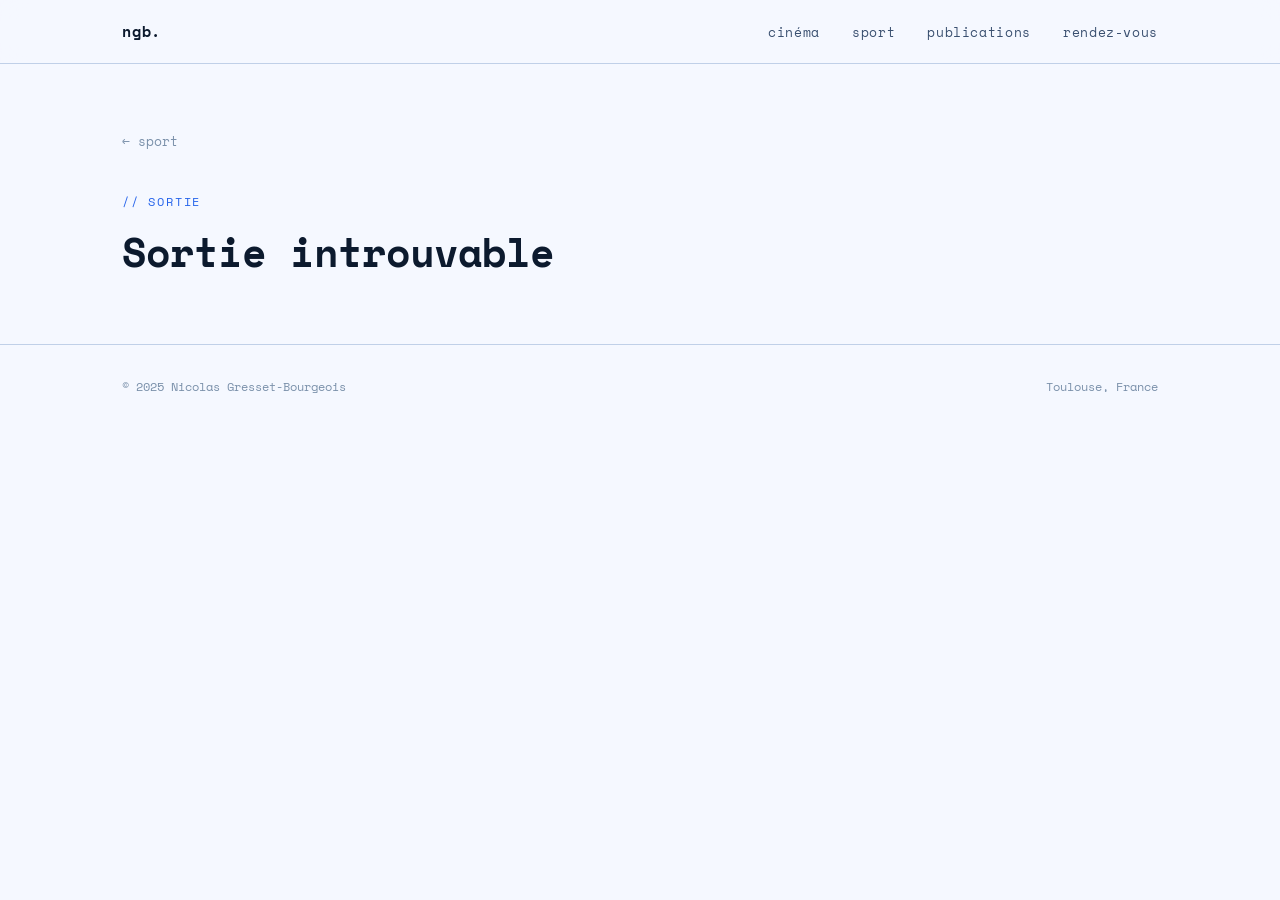
==== commit 627ab17b: "Share the formatting helpers in one ES module escapeHtml was copied in five scripts, formatDuration " ====
--- a/activite.html
+++ b/activite.html
@@ -61,7 +61,7 @@
     </footer>
 
     <script src="js/nav.js"></script>
-    <script src="js/activity.js"></script>
+    <script type="module" src="js/activity.js"></script>
 </body>
 
 </html>
--- a/css/style.css
+++ b/css/style.css
@@ -868,13 +868,14 @@
 
 .chart-legend {
     display: flex;
-    gap: 1rem;
+    flex-wrap: wrap;
+    gap: 0.4rem 1rem;
     list-style: none;
     font-family: var(--font-mono);
     font-size: 0.75rem;
     color: var(--color-text-secondary);
 }
-.chart-legend li { display: flex; align-items: center; gap: 0.4rem; }
+.chart-legend li { display: flex; align-items: center; gap: 0.4rem; white-space: nowrap; }
 
 .chart-swatch {
     width: 10px;
@@ -1133,6 +1134,17 @@
     color: #8A5200;
     font-family: var(--font-mono);
     font-size: 0.8rem;
+}
+
+/* Warning inside the results: same look as the banner */
+.location-warning {
+    margin: 0.5rem 0 1rem;
+    padding: 0.5rem 0.75rem;
+    border: 1px solid #F59E0B;
+    border-radius: 8px;
+    background: #FFF7E6;
+    color: #8A5200;
+    font-size: 0.85rem;
 }
 
 .location-banner--blocking { border-color: var(--color-accent); background: var(--color-surface-hover); color: var(--color-accent-light); }
@@ -1259,6 +1271,8 @@
 .chip:has(input:checked) { background: var(--color-accent); border-color: var(--color-accent); color: #FFFFFF; }
 .chip:has(input:checked)::before { content: '✓'; font-weight: 700; }
 .chip:has(input:focus-visible) { outline: 2px solid var(--color-accent); outline-offset: 2px; }
+.chip:has(input:disabled) { opacity: 0.45; cursor: not-allowed; }
+.chip:has(input:disabled):hover { border-color: var(--color-border); }
 
 .location-field {
     display: flex;
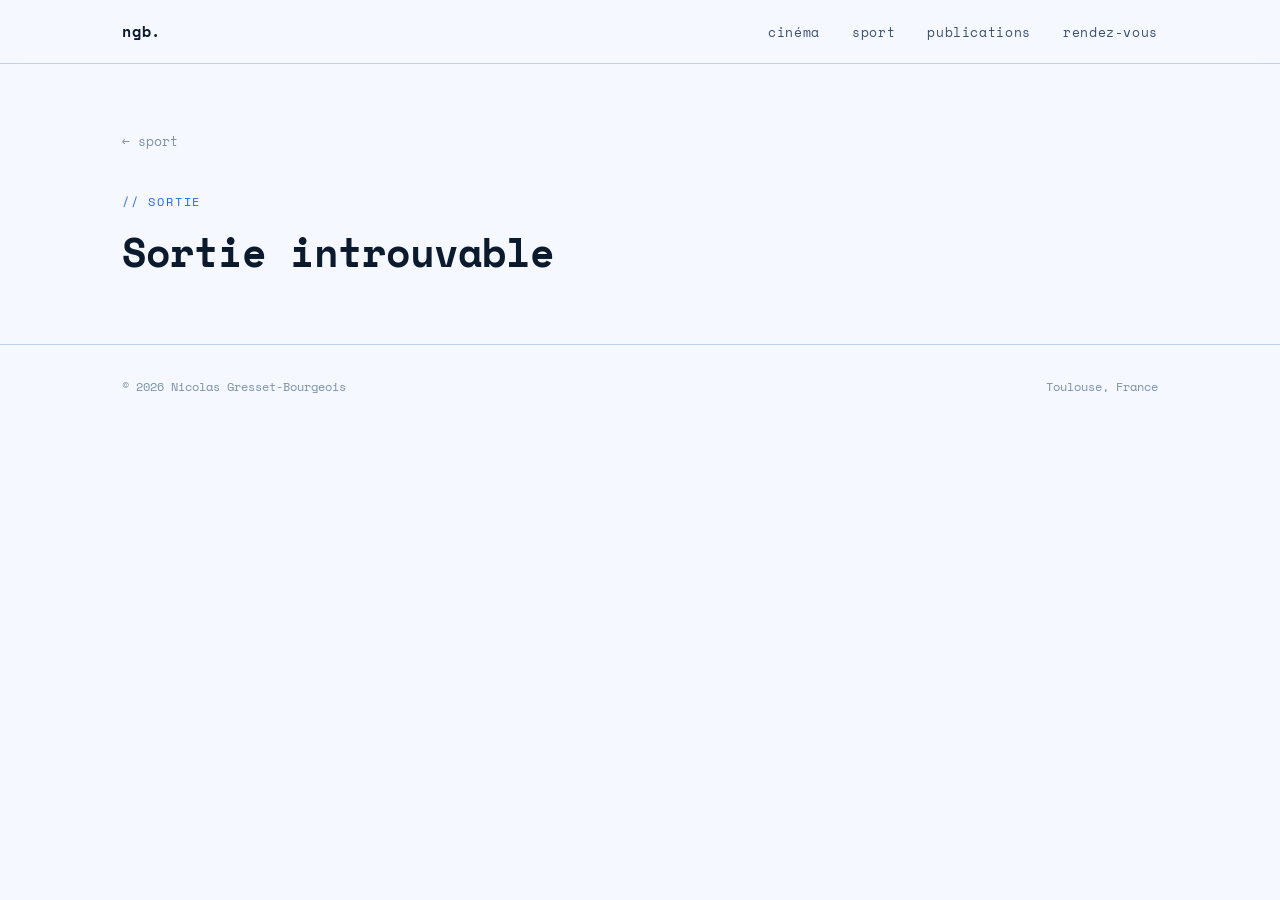
==== commit 6c0e7e2f: "Build the shared footer in js/layout.js, formerly js/nav.js The footer was copied in every page; lik" ====
--- a/activite.html
+++ b/activite.html
@@ -33,10 +33,10 @@
 
     <!-- ======= ACTIVITY DETAIL ======= -->
     <main>
-        <div class="container" style="padding-bottom: 5rem;">
+        <div class="container page-main">
             <div class="activity-stats activity-stats--wide" id="activity-stats"></div>
 
-            <section class="chart-card" aria-label="Allure et fréquence cardiaque" style="margin-top: 2rem;">
+            <section class="chart-card activity-charts" aria-label="Allure et fréquence cardiaque">
                 <div class="chart-header">
                     <h2 class="chart-title">Allure &amp; fréquence cardiaque</h2>
                     <p class="chart-readout" id="chart-readout" aria-live="polite"></p>
@@ -47,20 +47,15 @@
                 <div class="chart-plot chart-plot--line" id="hr-chart"></div>
             </section>
 
-            <h2 class="section-label" style="margin: 3rem 0 1.25rem;">// intervalles détectés</h2>
+            <h2 class="section-label section-label--spaced">// intervalles détectés</h2>
             <ol class="segment-list" id="segment-list"></ol>
         </div>
     </main>
 
     <!-- ======= FOOTER ======= -->
-    <footer class="footer">
-        <div class="footer-inner">
-            <span class="footer-text">© 2025 Nicolas Gresset-Bourgeois</span>
-            <span class="footer-text">Toulouse, France</span>
-        </div>
-    </footer>
+    <footer class="footer"></footer>
 
-    <script src="js/nav.js"></script>
+    <script src="js/layout.js"></script>
     <script type="module" src="js/activity.js"></script>
 </body>
 
--- a/css/style.css
+++ b/css/style.css
@@ -524,6 +524,23 @@
     color: var(--color-text-primary);
 }
 
+.page-header-intro {
+    margin-top: 0.75rem;
+    font-family: var(--font-sans);
+    font-size: 0.9rem;
+    font-weight: 300;
+    color: var(--color-text-muted);
+}
+.page-header-intro a {
+    color: var(--color-accent);
+    font-family: var(--font-mono);
+    font-size: 0.8rem;
+}
+
+/* Main content of an inner page, and the headings between its blocks */
+.page-main { padding-bottom: 5rem; }
+.section-label--spaced { margin: 3rem 0 1.25rem; }
+
 /* =============================================
    TAG FILTERS (projects page)
    ============================================= */
@@ -919,6 +936,7 @@
 }
 
 .activity-stats--wide { grid-template-columns: repeat(4, 1fr); }
+.activity-charts { margin-top: 2rem; }
 
 .chart-readout {
     font-family: var(--font-mono);
@@ -1155,13 +1173,7 @@
 .location-keys-actions { display: flex; flex-wrap: wrap; gap: 0.75rem; }
 
 .page-header--compact { padding: calc(var(--nav-height) + 2rem) 0 1.5rem; }
-.page-header-intro {
-    margin-top: 0.5rem;
-    font-family: var(--font-sans);
-    font-size: 0.9rem;
-    font-weight: 300;
-    color: var(--color-text-muted);
-}
+.page-header--compact .page-header-intro { margin-top: 0.5rem; }
 
 /* Sections are flex items so that the results can come before the map on phones */
 .location-layout { display: flex; flex-direction: column; }
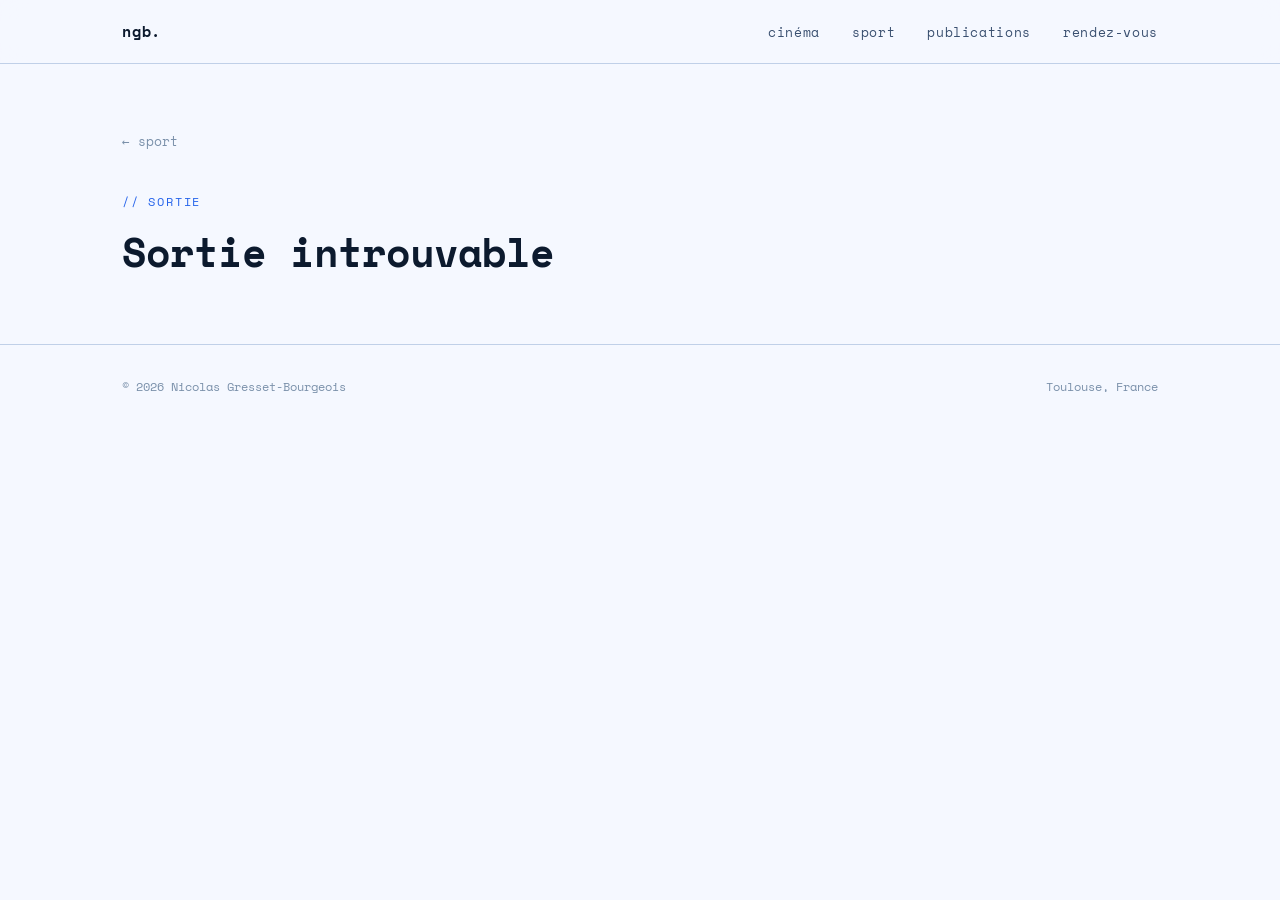
==== commit 98c96fd3: "Serve the fonts from the site instead of Google Fonts Loading Google Fonts sends every visitor's IP " ====
--- a/activite.html
+++ b/activite.html
@@ -7,11 +7,6 @@
     <meta name="description"
         content="Détail d'une sortie course à pied : allure, fréquence cardiaque et intervalles détectés.">
     <title>Sortie — Nicolas Gresset-Bourgeois</title>
-    <link rel="preconnect" href="https://fonts.googleapis.com">
-    <link rel="preconnect" href="https://fonts.gstatic.com" crossorigin>
-    <link
-        href="https://fonts.googleapis.com/css2?family=Space+Mono:wght@400;700&family=DM+Sans:ital,wght@0,300;0,400;0,500;1,300&display=swap"
-        rel="stylesheet">
     <link rel="stylesheet" href="css/style.css">
 </head>
 
--- a/css/style.css
+++ b/css/style.css
@@ -1,3 +1,82 @@
+/* =============================================
+   FONTS (served with the site, no third-party request; SIL Open Font License, assets/fonts/OFL-*.txt)
+   Each face is split like Google Fonts: the latin file covers French, latin-ext is only
+   downloaded for the characters it holds (e.g. names in films' credits)
+   ============================================= */
+/* DM Sans italic, latin-ext */
+@font-face {
+    font-family: 'DM Sans';
+    font-style: italic;
+    font-weight: 300;
+    font-display: swap;
+    src: url(../assets/fonts/dm-sans-italic-latin-ext.woff2) format('woff2');
+    unicode-range: U+0100-02BA, U+02BD-02C5, U+02C7-02CC, U+02CE-02D7, U+02DD-02FF, U+0304, U+0308, U+0329, U+1D00-1DBF, U+1E00-1E9F, U+1EF2-1EFF, U+2020, U+20A0-20AB, U+20AD-20C4, U+2113, U+2C60-2C7F, U+A720-A7FF;
+}
+/* DM Sans italic, latin */
+@font-face {
+    font-family: 'DM Sans';
+    font-style: italic;
+    font-weight: 300;
+    font-display: swap;
+    src: url(../assets/fonts/dm-sans-italic-latin.woff2) format('woff2');
+    unicode-range: U+0000-00FF, U+0131, U+0152-0153, U+02BB-02BC, U+02C6, U+02DA, U+02DC, U+0304, U+0308, U+0329, U+2000-206F, U+20AC, U+2122, U+2191, U+2193, U+2212, U+2215, U+FEFF, U+FFFD;
+}
+/* DM Sans, latin-ext */
+@font-face {
+    font-family: 'DM Sans';
+    font-style: normal;
+    font-weight: 300 500;
+    font-display: swap;
+    src: url(../assets/fonts/dm-sans-latin-ext.woff2) format('woff2');
+    unicode-range: U+0100-02BA, U+02BD-02C5, U+02C7-02CC, U+02CE-02D7, U+02DD-02FF, U+0304, U+0308, U+0329, U+1D00-1DBF, U+1E00-1E9F, U+1EF2-1EFF, U+2020, U+20A0-20AB, U+20AD-20C4, U+2113, U+2C60-2C7F, U+A720-A7FF;
+}
+/* DM Sans, latin */
+@font-face {
+    font-family: 'DM Sans';
+    font-style: normal;
+    font-weight: 300 500;
+    font-display: swap;
+    src: url(../assets/fonts/dm-sans-latin.woff2) format('woff2');
+    unicode-range: U+0000-00FF, U+0131, U+0152-0153, U+02BB-02BC, U+02C6, U+02DA, U+02DC, U+0304, U+0308, U+0329, U+2000-206F, U+20AC, U+2122, U+2191, U+2193, U+2212, U+2215, U+FEFF, U+FFFD;
+}
+/* Space Mono, latin-ext */
+@font-face {
+    font-family: 'Space Mono';
+    font-style: normal;
+    font-weight: 400;
+    font-display: swap;
+    src: url(../assets/fonts/space-mono-400-latin-ext.woff2) format('woff2');
+    unicode-range: U+0100-02BA, U+02BD-02C5, U+02C7-02CC, U+02CE-02D7, U+02DD-02FF, U+0304, U+0308, U+0329, U+1D00-1DBF, U+1E00-1E9F, U+1EF2-1EFF, U+2020, U+20A0-20AB, U+20AD-20C4, U+2113, U+2C60-2C7F, U+A720-A7FF;
+}
+/* Space Mono, latin */
+@font-face {
+    font-family: 'Space Mono';
+    font-style: normal;
+    font-weight: 400;
+    font-display: swap;
+    src: url(../assets/fonts/space-mono-400-latin.woff2) format('woff2');
+    unicode-range: U+0000-00FF, U+0131, U+0152-0153, U+02BB-02BC, U+02C6, U+02DA, U+02DC, U+0304, U+0308, U+0329, U+2000-206F, U+20AC, U+2122, U+2191, U+2193, U+2212, U+2215, U+FEFF, U+FFFD;
+}
+/* Space Mono, latin-ext */
+@font-face {
+    font-family: 'Space Mono';
+    font-style: normal;
+    font-weight: 700;
+    font-display: swap;
+    src: url(../assets/fonts/space-mono-700-latin-ext.woff2) format('woff2');
+    unicode-range: U+0100-02BA, U+02BD-02C5, U+02C7-02CC, U+02CE-02D7, U+02DD-02FF, U+0304, U+0308, U+0329, U+1D00-1DBF, U+1E00-1E9F, U+1EF2-1EFF, U+2020, U+20A0-20AB, U+20AD-20C4, U+2113, U+2C60-2C7F, U+A720-A7FF;
+}
+/* Space Mono, latin */
+@font-face {
+    font-family: 'Space Mono';
+    font-style: normal;
+    font-weight: 700;
+    font-display: swap;
+    src: url(../assets/fonts/space-mono-700-latin.woff2) format('woff2');
+    unicode-range: U+0000-00FF, U+0131, U+0152-0153, U+02BB-02BC, U+02C6, U+02DA, U+02DC, U+0304, U+0308, U+0329, U+2000-206F, U+20AC, U+2122, U+2191, U+2193, U+2212, U+2215, U+FEFF, U+FFFD;
+}
+
+
 /* =============================================
    CSS CUSTOM PROPERTIES
    ============================================= */
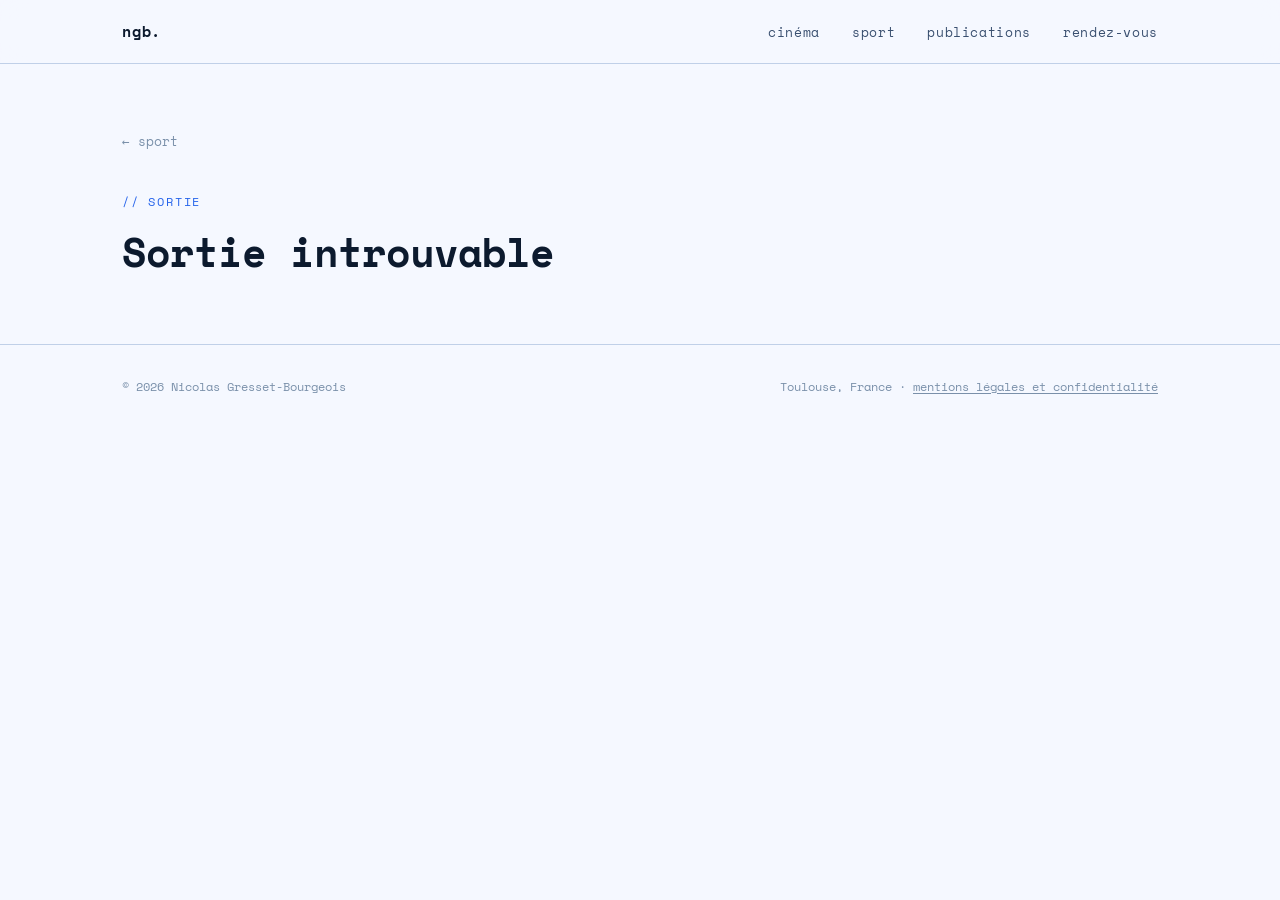
==== commit 6499ccf0: "Split the stylesheet into one file per page plus shared ones css/style.css (1,621 lines, loaded by e" ====
--- a/activite.html
+++ b/activite.html
@@ -7,7 +7,9 @@
     <meta name="description"
         content="Détail d'une sortie course à pied : allure, fréquence cardiaque et intervalles détectés.">
     <title>Sortie — Nicolas Gresset-Bourgeois</title>
-    <link rel="stylesheet" href="css/style.css">
+    <link rel="stylesheet" href="css/fonts.css">
+    <link rel="stylesheet" href="css/base.css">
+    <link rel="stylesheet" href="css/sport.css">
 </head>
 
 <body>
--- a/css/fonts.css
+++ b/css/fonts.css
@@ -0,0 +1,79 @@
+/* fonts.css - Web fonts served with the site, used by every page */
+
+/* =============================================
+   FONTS (served with the site, no third-party request; SIL Open Font License, assets/fonts/OFL-*.txt)
+   Each face is split like Google Fonts: the latin file covers French, latin-ext is only
+   downloaded for the characters it holds (e.g. names in films' credits)
+   ============================================= */
+/* DM Sans italic, latin-ext */
+@font-face {
+    font-family: 'DM Sans';
+    font-style: italic;
+    font-weight: 300;
+    font-display: swap;
+    src: url(../assets/fonts/dm-sans-italic-latin-ext.woff2) format('woff2');
+    unicode-range: U+0100-02BA, U+02BD-02C5, U+02C7-02CC, U+02CE-02D7, U+02DD-02FF, U+0304, U+0308, U+0329, U+1D00-1DBF, U+1E00-1E9F, U+1EF2-1EFF, U+2020, U+20A0-20AB, U+20AD-20C4, U+2113, U+2C60-2C7F, U+A720-A7FF;
+}
+/* DM Sans italic, latin */
+@font-face {
+    font-family: 'DM Sans';
+    font-style: italic;
+    font-weight: 300;
+    font-display: swap;
+    src: url(../assets/fonts/dm-sans-italic-latin.woff2) format('woff2');
+    unicode-range: U+0000-00FF, U+0131, U+0152-0153, U+02BB-02BC, U+02C6, U+02DA, U+02DC, U+0304, U+0308, U+0329, U+2000-206F, U+20AC, U+2122, U+2191, U+2193, U+2212, U+2215, U+FEFF, U+FFFD;
+}
+/* DM Sans, latin-ext */
+@font-face {
+    font-family: 'DM Sans';
+    font-style: normal;
+    font-weight: 300 500;
+    font-display: swap;
+    src: url(../assets/fonts/dm-sans-latin-ext.woff2) format('woff2');
+    unicode-range: U+0100-02BA, U+02BD-02C5, U+02C7-02CC, U+02CE-02D7, U+02DD-02FF, U+0304, U+0308, U+0329, U+1D00-1DBF, U+1E00-1E9F, U+1EF2-1EFF, U+2020, U+20A0-20AB, U+20AD-20C4, U+2113, U+2C60-2C7F, U+A720-A7FF;
+}
+/* DM Sans, latin */
+@font-face {
+    font-family: 'DM Sans';
+    font-style: normal;
+    font-weight: 300 500;
+    font-display: swap;
+    src: url(../assets/fonts/dm-sans-latin.woff2) format('woff2');
+    unicode-range: U+0000-00FF, U+0131, U+0152-0153, U+02BB-02BC, U+02C6, U+02DA, U+02DC, U+0304, U+0308, U+0329, U+2000-206F, U+20AC, U+2122, U+2191, U+2193, U+2212, U+2215, U+FEFF, U+FFFD;
+}
+/* Space Mono, latin-ext */
+@font-face {
+    font-family: 'Space Mono';
+    font-style: normal;
+    font-weight: 400;
+    font-display: swap;
+    src: url(../assets/fonts/space-mono-400-latin-ext.woff2) format('woff2');
+    unicode-range: U+0100-02BA, U+02BD-02C5, U+02C7-02CC, U+02CE-02D7, U+02DD-02FF, U+0304, U+0308, U+0329, U+1D00-1DBF, U+1E00-1E9F, U+1EF2-1EFF, U+2020, U+20A0-20AB, U+20AD-20C4, U+2113, U+2C60-2C7F, U+A720-A7FF;
+}
+/* Space Mono, latin */
+@font-face {
+    font-family: 'Space Mono';
+    font-style: normal;
+    font-weight: 400;
+    font-display: swap;
+    src: url(../assets/fonts/space-mono-400-latin.woff2) format('woff2');
+    unicode-range: U+0000-00FF, U+0131, U+0152-0153, U+02BB-02BC, U+02C6, U+02DA, U+02DC, U+0304, U+0308, U+0329, U+2000-206F, U+20AC, U+2122, U+2191, U+2193, U+2212, U+2215, U+FEFF, U+FFFD;
+}
+/* Space Mono, latin-ext */
+@font-face {
+    font-family: 'Space Mono';
+    font-style: normal;
+    font-weight: 700;
+    font-display: swap;
+    src: url(../assets/fonts/space-mono-700-latin-ext.woff2) format('woff2');
+    unicode-range: U+0100-02BA, U+02BD-02C5, U+02C7-02CC, U+02CE-02D7, U+02DD-02FF, U+0304, U+0308, U+0329, U+1D00-1DBF, U+1E00-1E9F, U+1EF2-1EFF, U+2020, U+20A0-20AB, U+20AD-20C4, U+2113, U+2C60-2C7F, U+A720-A7FF;
+}
+/* Space Mono, latin */
+@font-face {
+    font-family: 'Space Mono';
+    font-style: normal;
+    font-weight: 700;
+    font-display: swap;
+    src: url(../assets/fonts/space-mono-700-latin.woff2) format('woff2');
+    unicode-range: U+0000-00FF, U+0131, U+0152-0153, U+02BB-02BC, U+02C6, U+02DA, U+02DC, U+0304, U+0308, U+0329, U+2000-206F, U+20AC, U+2122, U+2191, U+2193, U+2212, U+2215, U+FEFF, U+FFFD;
+}
--- a/css/base.css
+++ b/css/base.css
@@ -0,0 +1,383 @@
+/* base.css - Variables, reset, navigation, footer and the components several pages share (every page) */
+
+/* =============================================
+   CSS CUSTOM PROPERTIES
+   ============================================= */
+:root {
+    --color-bg:             #F5F8FF;
+    --color-surface:        #FFFFFF;
+    --color-surface-hover:  #EDF2FF;
+    --color-accent:         #2563EB;
+    --color-accent-light:   #1D4ED8;
+    --color-border:         #C0D0E8;
+    --color-text-primary:   #0C1A2E;
+    --color-text-secondary: #3A5070;
+    --color-text-muted:     #7A90AA;
+
+    /* Series and states: orange for quality / effort and runs, blue for easy / rides */
+    --color-orange:       #F59E0B;
+    --color-orange-tint:  rgba(245, 158, 11, 0.08);
+    --color-orange-line:  rgba(245, 158, 11, 0.3);
+    --color-blue:         #4A90D9;
+    --color-blue-tint:    rgba(74, 144, 217, 0.08);
+    --color-blue-line:    rgba(74, 144, 217, 0.3);
+    --color-red:          #DC2626;
+    --color-red-dark:     #B91C1C;
+    --color-green:        #15803D;
+    --color-warning-bg:   #FFF7E6;
+    --color-warning-text: #8A5200;
+    --color-on-accent:    #FFFFFF;
+    --shadow-popup: 0 6px 18px rgba(12, 26, 46, 0.12);
+
+    --radius-sm: 4px;
+    --radius-md: 6px;
+    --radius-lg: 8px;
+
+    --font-mono: 'Space Mono', monospace;
+    --font-sans: 'DM Sans', sans-serif;
+
+    /* Font sizes of the text (headings use their own clamp() sizes) */
+    --text-2xs: 0.7rem;
+    --text-xs:  0.75rem;
+    --text-sm:  0.8rem;
+    --text-md:  0.85rem;
+    --text-lg:  0.9rem;
+    --text-xl:  0.95rem;
+    --text-2xl: 1rem;
+
+    --nav-height: 64px;
+    --max-width:  1100px;
+    --pad-x:      2rem;
+}
+
+/* =============================================
+   RESET & BASE
+   ============================================= */
+*, *::before, *::after { box-sizing: border-box; margin: 0; padding: 0; }
+
+html { scroll-behavior: smooth; }
+
+body {
+    background-color: var(--color-bg);
+    color: var(--color-text-primary);
+    font-family: var(--font-sans);
+    font-weight: 400;
+    line-height: 1.6;
+    min-height: 100vh;
+}
+
+a {
+    color: var(--color-accent);
+    text-decoration: none;
+    transition: color 0.2s ease;
+}
+a:hover { color: var(--color-accent-light); }
+
+img { max-width: 100%; display: block; }
+
+/* =============================================
+   NAVIGATION
+   ============================================= */
+.nav {
+    position: fixed;
+    inset: 0 0 auto 0;
+    z-index: 100;
+    height: var(--nav-height);
+    background: rgba(245, 248, 255, 0.88);
+    backdrop-filter: blur(12px);
+    -webkit-backdrop-filter: blur(12px);
+    border-bottom: 1px solid var(--color-border);
+}
+
+.nav-inner {
+    max-width: var(--max-width);
+    margin: 0 auto;
+    padding: 0 var(--pad-x);
+    height: 100%;
+    display: flex;
+    align-items: center;
+    justify-content: space-between;
+}
+
+.nav-logo {
+    font-family: var(--font-mono);
+    font-size: var(--text-xl);
+    font-weight: 700;
+    color: var(--color-text-primary);
+    letter-spacing: 0.05em;
+}
+.nav-logo:hover { color: var(--color-accent-light); }
+
+.nav-links {
+    display: flex;
+    gap: 2rem;
+    list-style: none;
+}
+
+.nav-links a {
+    font-family: var(--font-mono);
+    font-size: var(--text-sm);
+    color: var(--color-text-secondary);
+    text-transform: lowercase;
+    letter-spacing: 0.05em;
+    transition: color 0.2s ease;
+}
+.nav-links a:hover,
+.nav-links a.active { color: var(--color-accent-light); }
+
+.nav-toggle {
+    display: none;
+    flex-direction: column;
+    gap: 5px;
+    cursor: pointer;
+    padding: 4px;
+    background: none;
+    border: none;
+}
+.nav-toggle span {
+    display: block;
+    width: 22px;
+    height: 2px;
+    background: var(--color-text-secondary);
+    transition: transform 0.3s ease, opacity 0.3s ease;
+}
+
+/* =============================================
+   LAYOUT UTILITIES
+   ============================================= */
+.container {
+    max-width: var(--max-width);
+    margin: 0 auto;
+    padding: 0 var(--pad-x);
+    position: relative;
+    z-index: 1;
+}
+
+/* =============================================
+   SHARED COMPONENTS (patterns used by several pages)
+   ============================================= */
+/* Cards: white surface with a border (charts and forms, activities, projects) */
+.chart-card,
+.activity-card,
+.project-card {
+    background: var(--color-surface);
+    border: 1px solid var(--color-border);
+    border-radius: var(--radius-lg);
+    padding: 1.5rem;
+}
+/* Cards that are links: they lift on hover */
+.activity-card,
+.project-card {
+    display: flex;
+    flex-direction: column;
+    transition: background 0.2s, border-color 0.2s, transform 0.2s;
+}
+.activity-card:hover,
+.project-card:hover {
+    background: var(--color-surface-hover);
+    border-color: var(--color-accent);
+    transform: translateY(-2px);
+}
+.activities-grid,
+.projects-grid {
+    display: grid;
+    grid-template-columns: repeat(auto-fill, minmax(300px, 1fr));
+    gap: 1.5rem;
+}
+
+/* Bold mono titles of cards */
+.chart-title,
+.film-title,
+.activity-title,
+.project-card-title {
+    font-family: var(--font-mono);
+    font-size: var(--text-xl);
+    font-weight: 700;
+    color: var(--color-text-primary);
+}
+
+/* Spaced mono labels in the accent color: "// journal de bord", years */
+.section-label,
+.page-header-label,
+.publication-year {
+    font-family: var(--font-mono);
+    font-size: var(--text-xs);
+    color: var(--color-accent);
+    letter-spacing: 0.15em;
+}
+.section-label,
+.page-header-label {
+    text-transform: uppercase;
+    margin-bottom: 0.5rem;
+}
+
+/* Small muted mono text: dates, footer */
+.film-date,
+.activity-date,
+.footer-text {
+    font-family: var(--font-mono);
+    font-size: var(--text-xs);
+    color: var(--color-text-muted);
+}
+
+/* =============================================
+   TAGS (publications, projects)
+   ============================================= */
+.tag {
+    font-family: var(--font-mono);
+    font-size: var(--text-2xs);
+    color: var(--color-accent);
+    background: rgba(37, 99, 235, 0.07);
+    border: 1px solid rgba(37, 99, 235, 0.25);
+    padding: 0.2rem 0.5rem;
+    border-radius: 3px;
+    letter-spacing: 0.04em;
+}
+
+/* =============================================
+   PAGE HEADER (inner pages)
+   ============================================= */
+.page-header {
+    padding: calc(var(--nav-height) + 4rem) 0 3rem;
+}
+
+.page-header-title {
+    font-family: var(--font-mono);
+    font-size: clamp(1.8rem, 4vw, 2.5rem);
+    font-weight: 700;
+    color: var(--color-text-primary);
+}
+
+.page-header-intro {
+    margin-top: 0.75rem;
+    font-family: var(--font-sans);
+    font-size: var(--text-lg);
+    font-weight: 300;
+    color: var(--color-text-muted);
+}
+.page-header-intro a {
+    color: var(--color-accent);
+    font-family: var(--font-mono);
+    font-size: var(--text-sm);
+}
+
+/* Main content of an inner page, and the headings between its blocks */
+.page-main { padding-bottom: 5rem; }
+.section-label--spaced { margin: 3rem 0 1.25rem; }
+
+/* =============================================
+   CHARTS AND STATUS MESSAGES (sport, run detail, cinema; legends also Rendez-vous)
+   ============================================= */
+.activities-status {
+    font-family: var(--font-mono);
+    font-size: var(--text-md);
+    color: var(--color-text-muted);
+}
+
+/* Charts */
+
+.chart-header {
+    display: flex;
+    flex-wrap: wrap;
+    align-items: baseline;
+    justify-content: space-between;
+    gap: 0.5rem 1.5rem;
+    margin-bottom: 1rem;
+}
+
+.chart-plot {
+    position: relative;
+    min-height: 240px;
+}
+.chart-plot svg { display: block; }
+
+.chart-grid { stroke: var(--color-border); stroke-width: 1; opacity: 0.6; }
+
+.chart-legend {
+    display: flex;
+    flex-wrap: wrap;
+    gap: 0.4rem 1rem;
+    list-style: none;
+    font-family: var(--font-mono);
+    font-size: var(--text-xs);
+    color: var(--color-text-secondary);
+}
+.chart-legend li { display: flex; align-items: center; gap: 0.4rem; white-space: nowrap; }
+
+.chart-value {
+    font-family: var(--font-mono);
+    font-size: var(--text-2xs);
+    fill: var(--color-text-secondary);
+}
+
+.chart-tick {
+    font-family: var(--font-mono);
+    font-size: var(--text-2xs);
+    fill: var(--color-text-muted);
+    font-variant-numeric: tabular-nums;
+}
+
+/* =============================================
+   BACK LINK (run detail, articles)
+   ============================================= */
+.article-back {
+    font-family: var(--font-mono);
+    font-size: var(--text-sm);
+    color: var(--color-text-muted);
+    margin-bottom: 2.5rem;
+    display: inline-block;
+}
+.article-back:hover { color: var(--color-accent-light); }
+
+/* =============================================
+   FOOTER
+   ============================================= */
+.footer {
+    border-top: 1px solid var(--color-border);
+    padding: 2rem 0;
+    position: relative;
+    z-index: 1;
+}
+
+.footer-inner {
+    max-width: var(--max-width);
+    margin: 0 auto;
+    padding: 0 var(--pad-x);
+    display: flex;
+    justify-content: space-between;
+    align-items: center;
+    flex-wrap: wrap;
+    gap: 0.75rem;
+}
+
+.footer-text a { color: inherit; text-decoration: underline; text-underline-offset: 2px; }
+.footer-text a:hover { color: var(--color-accent); }
+
+/* =============================================
+   RESPONSIVE
+   ============================================= */
+@media (max-width: 768px) {
+    :root { --pad-x: 1.5rem; }
+
+    .nav-links {
+        display: none;
+        position: absolute;
+        top: var(--nav-height);
+        left: 0;
+        right: 0;
+        background: rgba(245, 248, 255, 0.98);
+        flex-direction: column;
+        gap: 0;
+        border-bottom: 1px solid var(--color-border);
+    }
+    .nav-links.open { display: flex; }
+    .nav-links li { border-bottom: 1px solid var(--color-border); }
+    .nav-links a { display: block; padding: 1rem var(--pad-x); }
+
+    .nav-toggle { display: flex; }
+
+    .projects-grid,
+    .activities-grid { grid-template-columns: 1fr; }
+
+    .footer-inner { flex-direction: column; text-align: center; }
+}
--- a/css/sport.css
+++ b/css/sport.css
@@ -0,0 +1,165 @@
+/* sport.css - Sport page and run detail (sport.html, activite.html) */
+
+/* =============================================
+   SPORT PAGE AND RUN DETAIL
+   ============================================= */
+.activity-card {
+    gap: 0.9rem;
+}
+
+.activity-card-header {
+    display: flex;
+    align-items: center;
+    justify-content: space-between;
+}
+
+.activity-kind {
+    font-family: var(--font-mono);
+    font-size: var(--text-2xs);
+    padding: 0.15rem 0.55rem;
+    border-radius: var(--radius-sm);
+    border: 1px solid;
+}
+.activity-card[data-kind="run"]  .activity-kind { color: var(--color-orange); background: var(--color-orange-tint); border-color: var(--color-orange-line); }
+.activity-card[data-kind="ride"] .activity-kind { color: var(--color-blue); background: var(--color-blue-tint); border-color: var(--color-blue-line); }
+
+.activity-card-label {
+    font-family: var(--font-mono);
+    font-size: var(--text-xs);
+    color: var(--color-accent);
+    line-height: 1.5;
+}
+
+.activity-stats {
+    display: grid;
+    grid-template-columns: repeat(2, 1fr);
+    gap: 0.75rem 1rem;
+}
+
+.activity-stat {
+    display: flex;
+    flex-direction: column;
+}
+
+.activity-stat-label {
+    font-family: var(--font-mono);
+    font-size: var(--text-2xs);
+    color: var(--color-text-muted);
+    text-transform: uppercase;
+    letter-spacing: 0.08em;
+}
+
+.activity-stat-value {
+    font-family: var(--font-sans);
+    font-size: var(--text-2xl);
+    font-weight: 500;
+    color: var(--color-text-primary);
+}
+
+.chart-bar--easy    { fill: var(--color-blue); }
+.chart-bar--quality { fill: var(--color-orange); }
+
+.chart-swatch {
+    width: 10px;
+    height: 10px;
+    border-radius: 2px;
+}
+.chart-swatch--easy    { background: var(--color-blue); }
+.chart-swatch--quality { background: var(--color-orange); }
+
+/* Activity detail page */
+a.activity-card { color: inherit; }
+
+.activity-label {
+    font-family: var(--font-mono);
+    font-size: var(--text-lg);
+    color: var(--color-accent);
+    margin-top: 0.75rem;
+}
+
+.activity-description {
+    font-family: var(--font-sans);
+    font-size: var(--text-xl);
+    font-weight: 300;
+    color: var(--color-text-secondary);
+    max-width: 640px;
+    margin-top: 0.75rem;
+    white-space: pre-line;
+}
+
+.activity-stats--wide { grid-template-columns: repeat(4, 1fr); }
+.activity-charts { margin-top: 2rem; }
+
+.chart-readout {
+    font-family: var(--font-mono);
+    font-size: var(--text-xs);
+    color: var(--color-text-secondary);
+    font-variant-numeric: tabular-nums;
+    min-height: 1.2em;
+}
+
+.chart-subtitle {
+    font-family: var(--font-mono);
+    font-size: var(--text-2xs);
+    color: var(--color-text-muted);
+    text-transform: uppercase;
+    letter-spacing: 0.08em;
+    margin-top: 0.75rem;
+}
+
+.chart-plot--line { min-height: 0; }
+
+.chart-line {
+    fill: none;
+    stroke-width: 2;
+    stroke-linejoin: round;
+    stroke-linecap: round;
+}
+.chart-line--pace-chart { stroke: var(--color-accent); }
+.chart-line--hr-chart   { stroke: var(--color-red); }
+
+.chart-band { fill: var(--color-orange); fill-opacity: 0.12; }
+
+.chart-cursor { stroke: var(--color-text-muted); stroke-width: 1; }
+
+.chart-hit { fill: transparent; cursor: crosshair; }
+
+.segment-list {
+    list-style: none;
+    display: flex;
+    flex-direction: column;
+    font-family: var(--font-mono);
+    font-size: var(--text-sm);
+    color: var(--color-text-secondary);
+    font-variant-numeric: tabular-nums;
+}
+
+.segment {
+    display: grid;
+    grid-template-columns: 1.6fr repeat(4, 1fr);
+    gap: 1rem;
+    padding: 0.6rem 0 0.6rem 0.75rem;
+    border-bottom: 1px solid var(--color-border);
+    border-left: 3px solid transparent;
+}
+.segment[data-type="work"] { border-left-color: var(--color-orange); color: var(--color-text-primary); }
+
+.segment-name { color: var(--color-text-primary); }
+
+.segment--split {
+    padding-left: 2rem;
+    font-size: var(--text-xs);
+    color: var(--color-text-muted);
+    border-bottom-style: dashed;
+}
+.segment--split .segment-name { color: var(--color-text-secondary); }
+.segment--split[data-type="work"] { color: var(--color-text-secondary); border-left-color: rgba(245, 158, 11, 0.4); }
+
+/* =============================================
+   RESPONSIVE
+   ============================================= */
+@media (max-width: 768px) {
+    .activity-stats--wide { grid-template-columns: repeat(2, 1fr); }
+    .segment { grid-template-columns: repeat(4, 1fr); gap: 0.25rem 1rem; }
+    .segment-name { grid-column: 1 / -1; }
+}
